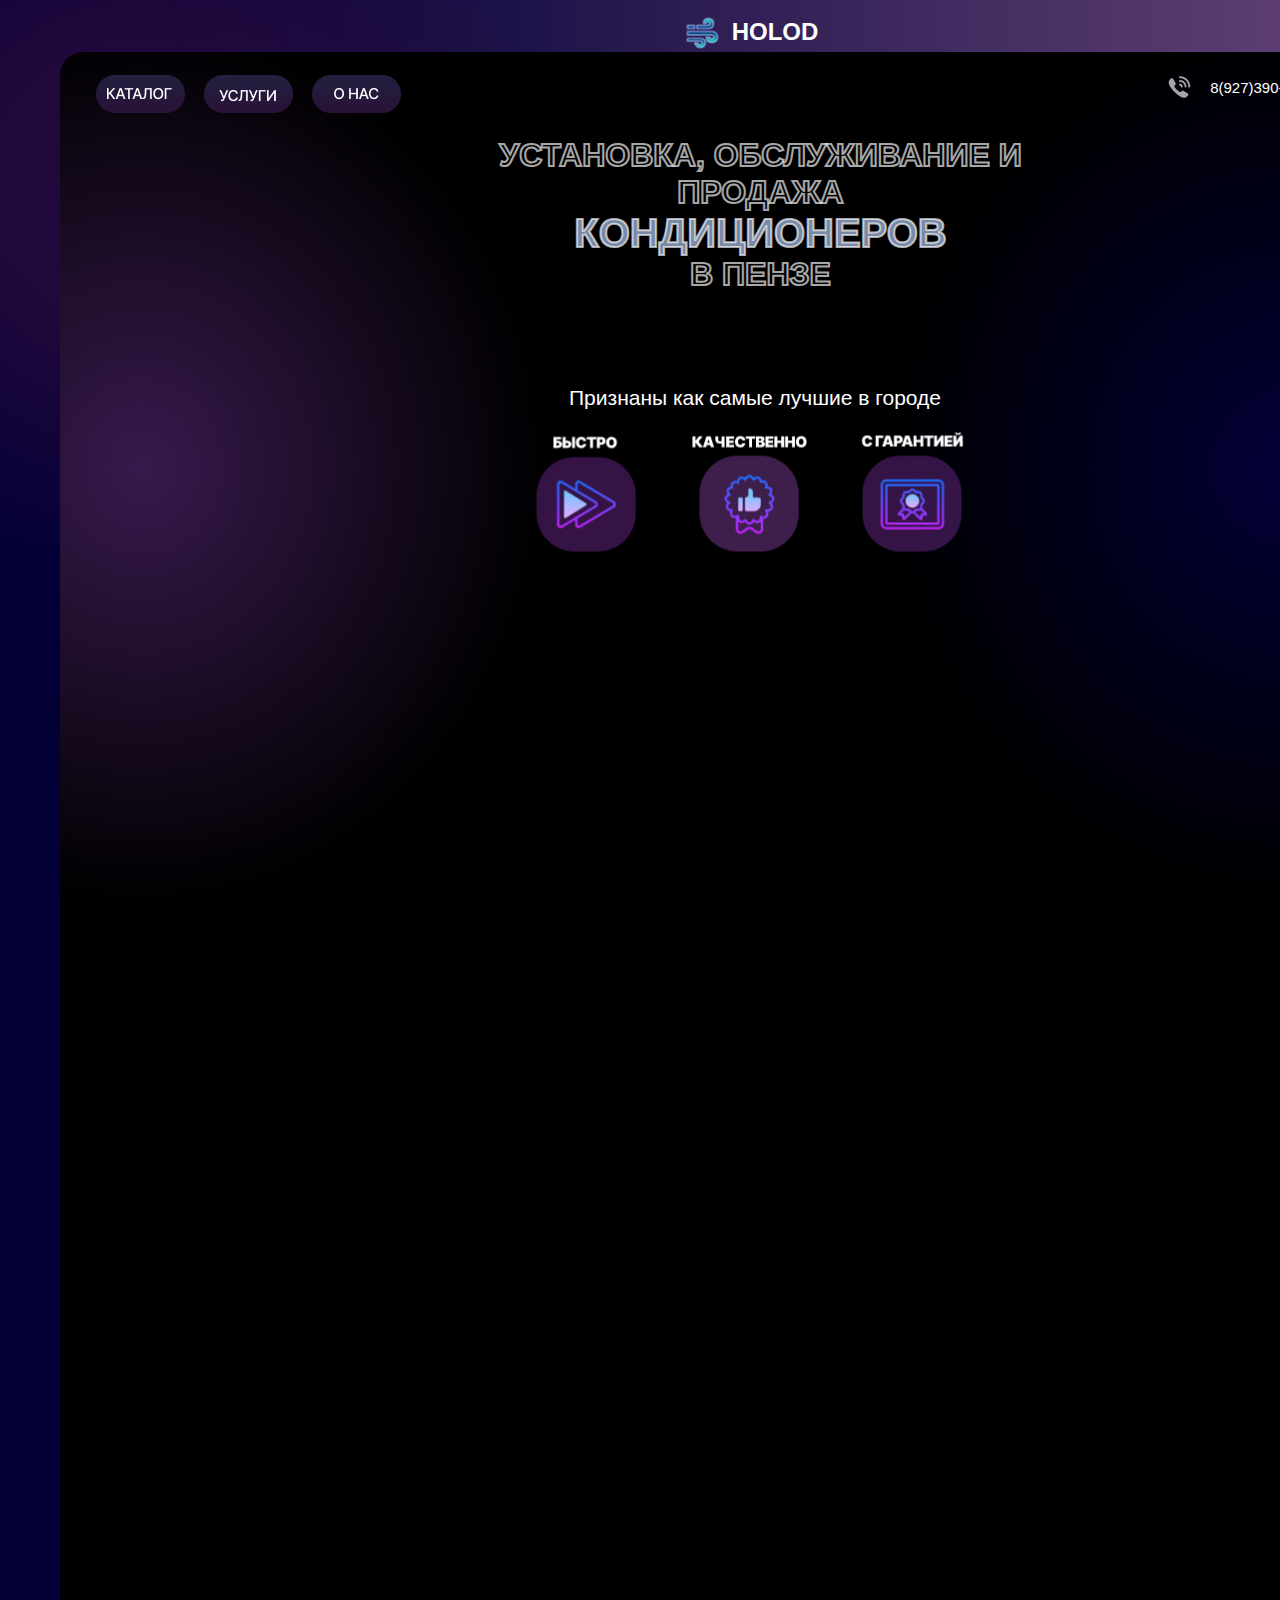
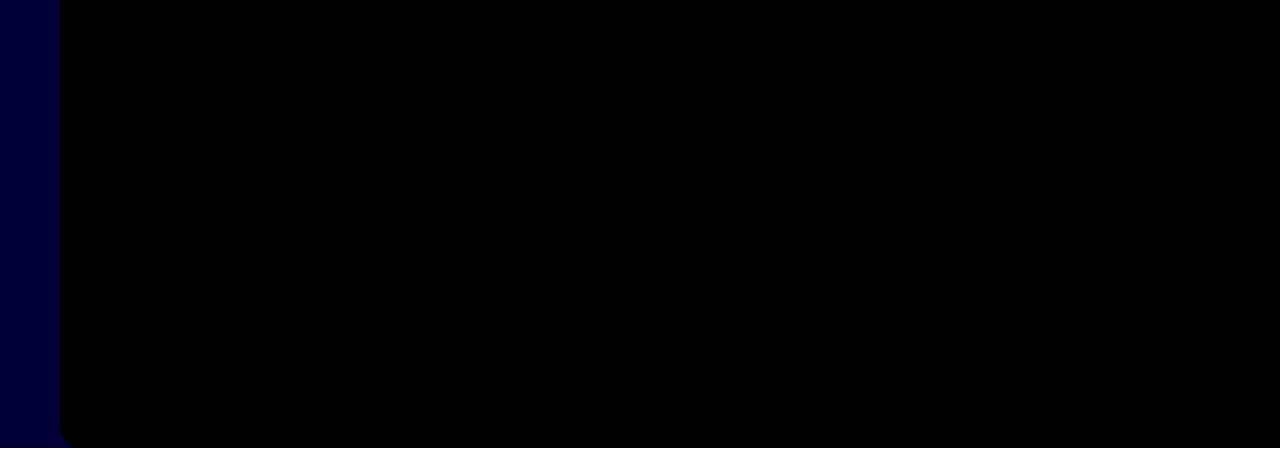
==== index.html @ b8e200a7 "добавила ссылки в левом углу" ====
<!DOCTYPE html>
<html lang="en">

<head> 
    <link rel="stylesheet" href="style.css">
    <link rel="icon" type="image/png" href="img/wind-regular-24.png">

</head>
<body>
    
  <div class="desktop">
    <div class="ellipse-1"></div>
    <div class="group-1">
      <div class="holod">HOLOD</div>
      <div class="logo">
        <img  src="img/logo.png" />
        <div class="frame-3"></div>
      </div>
    </div>
    <div class="backgroundblack">
      <div class="ellipse-2"></div>
      <div class="ellipse-3"></div>
      <div class="div">
        <span>
          <span class="div-span">
            УСТАНОВКА, ОБСЛУЖИВАНИЕ И ПРОДАЖА
            <br />
          </span>
          <span class="div-span2">
            КОНДИЦИОНЕРОВ
            <br />
          </span>
          <span class="div-span3">В ПЕНЗЕ</span>
        </span>
      </div>
      <div >
        <img  class="quality" src="img/quality.png" />
      </div>
      </div>
      <div class="div5">Признаны как самые лучшие в городе</div>
  </div>
  <img class="phone" src="img/phone.png" />
    <div class="ringer">
       <a href="tel:8(927)390-51-09">8(927)390-51-09</a>
      </div>
  <p><a href="services.html"><img class="services" src="img/services.png"> </a></p>
  <p><a href="about.html"><img class="about" src="img/about.png"> </a></p>
  <p><a href="katalog.html"><img class="katalog" src="img/katalog.png"> </a></p>
  </div>
  
      
</body>
        
</html>
---- style.css ----
.desktop,
.desktop * {
  box-sizing:
   border-box;
}
body{
  margin: 0;
  font-family:
  'Montserrat',
  sans-serif;
}
.desktop {
  background: linear-gradient(
    90deg,
    rgba(2, 0, 55, 1) 13.801756501197815%,
    rgba(65, 30, 90, 0.86) 100%
  );
  height: 2048px;
  position: relative;
  overflow: hidden;
}
.ellipse-1 {
  background: radial-gradient(
    closest-side,
    rgba(46, 12, 62, 0.71) 35.99354326725006%,
    rgba(42, 28, 49, 0) 100%
  );
  border-radius: 50%;
  width: 812px;
  height: 785px;
  position: absolute;
  left: -266px;
  top: -206px;
}
.group-1 {
  position: absolute;
  inset: 0;
}
.holod {
  color: #ffffff;
  text-align: center;
  font-family: "Inter-Black", sans-serif;
  font-size: 24px;
  line-height: 120%;
  font-weight: 900;
  position: absolute;
  left: 726px;
  top: 18px;
  width: 98px;
  height: 34px;
  -webkit-text-stroke: 1px
    linear-gradient(
      90deg,
      rgba(159, 192, 255, 1) 100%,
      rgba(21, 163, 138, 1) 100%
    );
}
.logo{
  width: 26px;
  height: 10px;
  position: absolute;
  left: 685px;
  top: 3px;
  transform: translate(0.5px,9.5px);
  overflow: visible;
}
.backgroundblack{
  background: #000000;
  border-radius: 23px;
  width: 1350px;
  height: 1997px;
  position: absolute;
  left: 60px;
  top: 52px;
  overflow: hidden;
}
.ellipse-2 {
  background: radial-gradient(
    closest-side,
    rgba(65, 30, 90, 0.86) 0%,
    rgba(149, 115, 174, 0) 87.99999952316284%
  );
  border-radius: 50%;
  width: 916px;
  height: 998px;
  position: absolute;
  left: -376px;
  top: -84px;
}
.ellipse-3 {
  background: radial-gradient(
    closest-side,
    rgba(2, 0, 55, 1) 0%,
    rgba(112, 39, 165, 0) 87.99999952316284%
  );
  border-radius: 50%;
  width: 916px;
  height: 998px;
  position: absolute;
  left: 769px;
  top: -84px;
}
.div,
.div * {
  box-sizing: border-box;
}
.div {
  text-align: center;
  position: relative;
  width: 541px;
  height: 156px;
  -webkit-text-stroke: 2px rgba(255, 255, 255, 0.676);
  left: 430px;
  top: 85px;
}
.div-span {
  color: linear-gradient(
    
    rgb(0, 41, 118, 1) 0%,
    rgba(38, 219, 187, 1) 100%
  );
  font-family: "Inter-Black", sans-serif;
  font-size: 32px;
  font-weight: 900;

}
.div-span2 {
  color: #7989a6;
  font-family: "Inter-Black", sans-serif;
  font-size: 40px;
  font-weight: 900;
}
.div-span3 {
  color: linear-gradient(
    90deg,
    rgba(0, 42, 118, 1) 0%,
    rgba(38, 219, 187, 1) 100%
  );
  font-family: "Inter-Black", sans-serif;
  font-size: 32px;
  font-weight: 900;
}

.quality{
position: absolute;
width: 477.45px;
height: 119px;
left: 450px;
top: 371px;
  position: absolute;
  transform: translate(0.5px,9.5px);
  overflow: visible;
}
.div5 {
  color: #ffffff;
  text-align: center;
  font-family: "Inter-Light", sans-serif;
  font-size: 21px;
  line-height: 120%;
  font-weight: 300;
  position: absolute;
  left: 355px;
  top: 385px;
  width: 800px;
  height: 36px;
}
.phone {
  width: 28px;
  height: 33px;
  position: absolute;
  left: 1165px;
  top: 71px;
  object-fit: cover;
}
.ringer{
  color: #ffffff;
  text-align: center;
  font-family: "Inter-Medium", sans-serif;
  font-size: 15px;
  line-height: 120%;
  font-weight: 500;
  position: absolute;
  left: 1148px;
  top: 79px;
  width: 236px;
  height: 26px;
}
a[href^="tel:"] {
  text-decoration: none;
  color: #ffffff;
}
.services{
position: absolute;
width: 112px;
height: 54px;
left: 192px;
top: 75px;
}
.about{
position: absolute;
width: 112px;
height: 38px;
left: 300px;
top: 75px;
}
.katalog{
position: absolute;
width: 104px;
height: 52px;
left: 87px;
top: 75px;


}
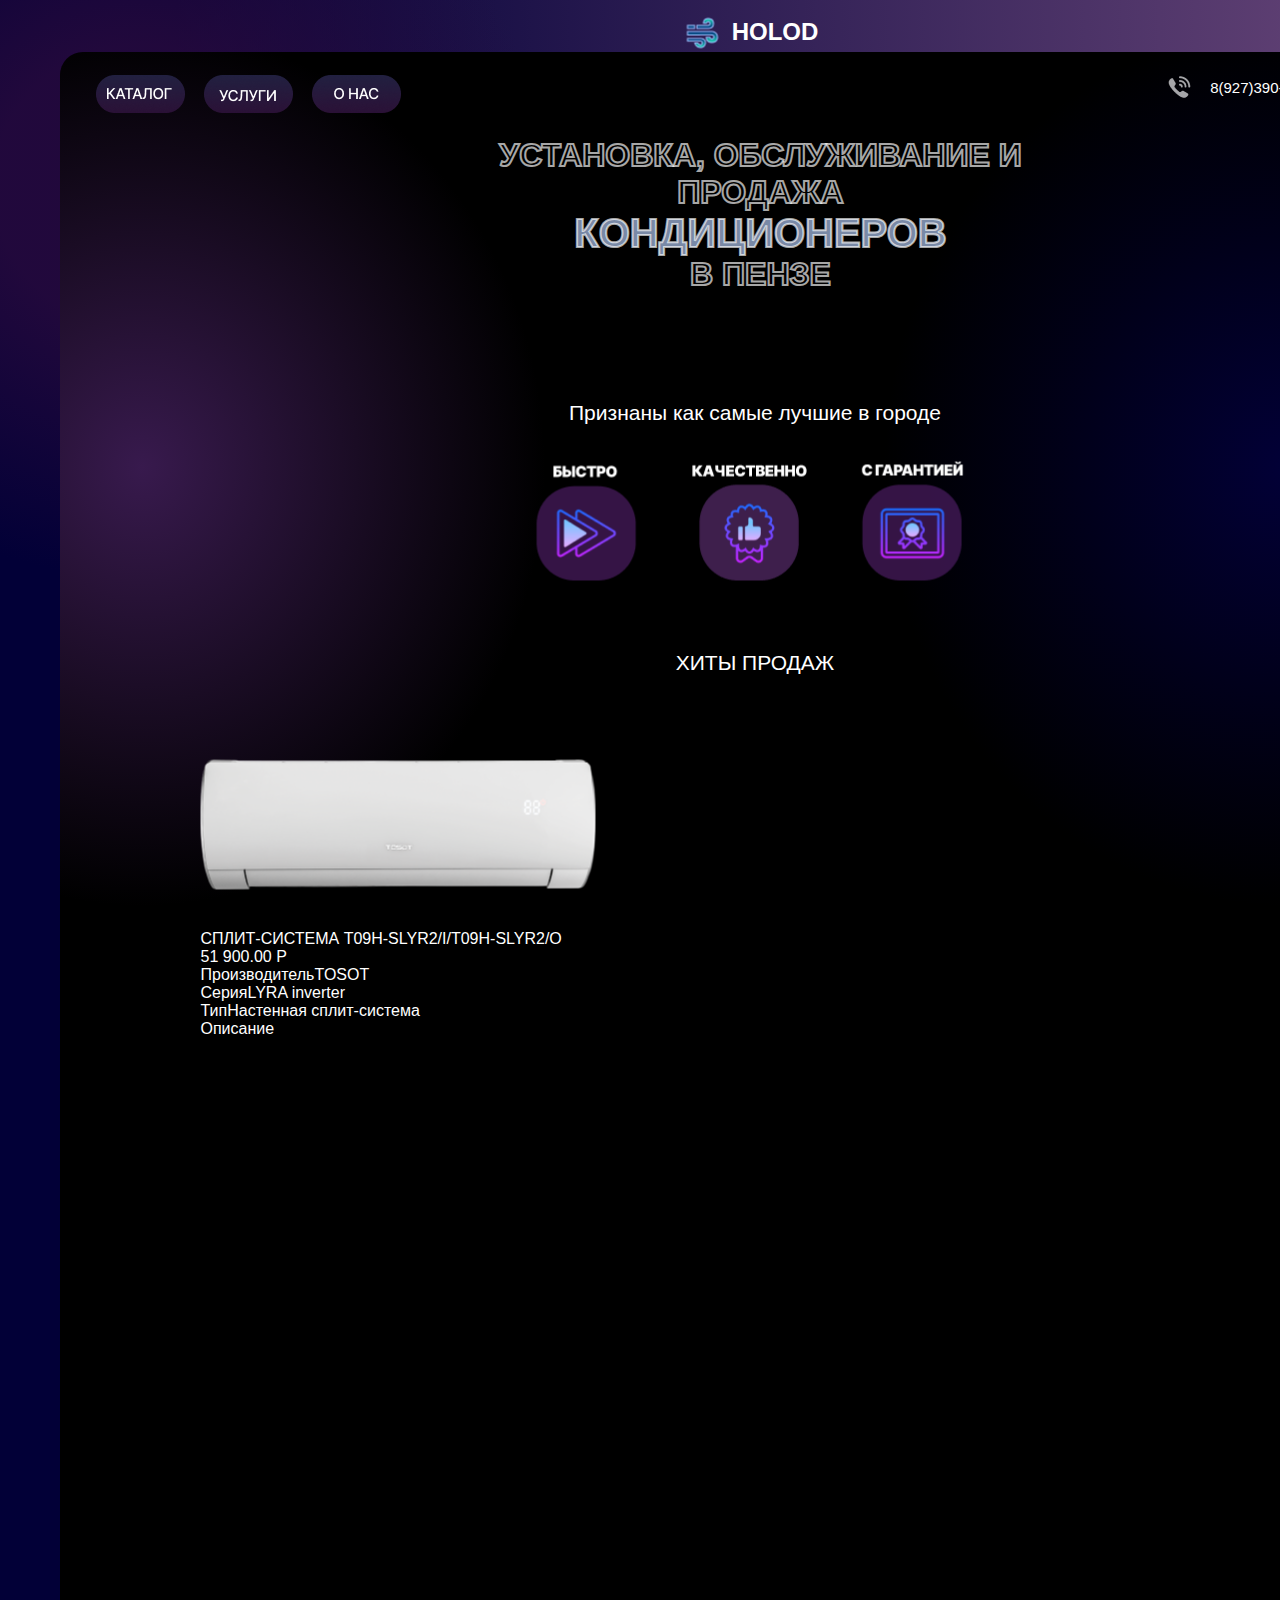
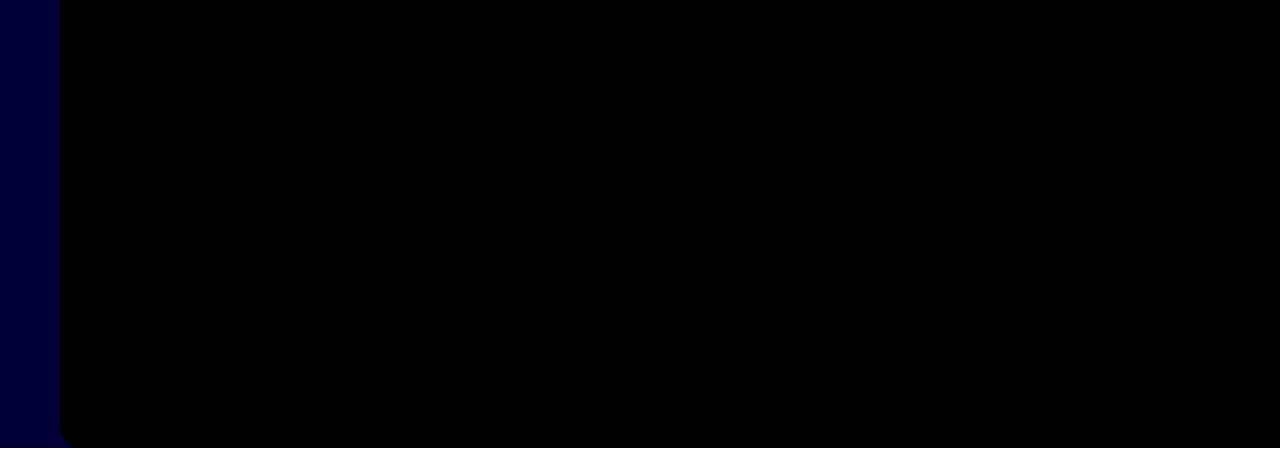
==== commit c74ff1b7: "добавила страницы" ====
--- a/index.html
+++ b/index.html
@@ -47,6 +47,21 @@
   <p><a href="about.html"><img class="about" src="img/about.png"> </a></p>
   <p><a href="katalog.html"><img class="katalog" src="img/katalog.png"> </a></p>
   </div>
+  <div class="hits">ХИТЫ ПРОДАЖ</div>
+  <div >
+    <img  class="lyra-f-1" src="img/T09HSLYR2IT09HSLYR2O.png" />
+    <div class="lyra-f-1-text">
+    СПЛИТ-СИСТЕМА T09H-SLYR2/I/T09H-SLYR2/O
+    <br />
+    51 900.00 Р
+    <br />
+    ПроизводительTOSOT<br />
+    СерияLYRA inverter<br />
+    ТипНастенная сплит-система<br />
+    
+    Описание
+  </div>
+  </div>
   
       
 </body>
--- a/style.css
+++ b/style.css
@@ -100,6 +100,9 @@
   left: 769px;
   top: -84px;
 }
+
+
+
 .div,
 .div * {
   box-sizing: border-box;
@@ -146,7 +149,7 @@
 width: 477.45px;
 height: 119px;
 left: 450px;
-top: 371px;
+top: 400px;
   position: absolute;
   transform: translate(0.5px,9.5px);
   overflow: visible;
@@ -160,7 +163,7 @@
   font-weight: 300;
   position: absolute;
   left: 355px;
-  top: 385px;
+  top: 400px;
   width: 800px;
   height: 36px;
 }
@@ -211,4 +214,188 @@
 top: 75px;
 
 
+}
+.services-text {
+  color: #ffffff;
+  text-align: center;
+  font-family: "Inter-Light", sans-serif;
+  font-size: 21px;
+  line-height: 120%;
+  font-weight: 300;
+  position: absolute;
+  top: 102px;
+  width: 800px;
+  height: 36px;
+  left: 290px;
+}
+.services-prices{
+  color: #ffffff;
+  text-align: left;
+  font-family: "Inter-Light", sans-serif;
+  font-size: 21px;
+  line-height: 120%;
+  font-weight: 300;
+  position: absolute;
+ left: 70px;
+  top: 223px;
+  width: 1106px;
+  height: 144px;
+}
+.desktop2,
+.desktop2 * {
+  box-sizing:
+   border-box;
+}
+body{
+  margin: 0;
+  font-family:
+  'Montserrat',
+  sans-serif;
+}
+.desktop2 {
+  background: linear-gradient(
+    90deg,
+    rgba(2, 0, 55, 1) 13.801756501197815%,
+    rgba(65, 30, 90, 0.86) 100%
+  );
+  height: 740px;
+  position: relative;
+  overflow: hidden;
+}
+.ellipse-1 {
+  background: radial-gradient(
+    closest-side,
+    rgba(46, 12, 62, 0.71) 35.99354326725006%,
+    rgba(42, 28, 49, 0) 100%
+  );
+  border-radius: 50%;
+  width: 812px;
+  height: 785px;
+  position: absolute;
+  left: -266px;
+  top: -206px;
+}
+.group-1 {
+  position: absolute;
+  inset: 0;
+}
+.holod {
+  color: #ffffff;
+  text-align: center;
+  font-family: "Inter-Black", sans-serif;
+  font-size: 24px;
+  line-height: 120%;
+  font-weight: 900;
+  position: absolute;
+  left: 726px;
+  top: 18px;
+  width: 98px;
+  height: 34px;
+  -webkit-text-stroke: 1px
+    linear-gradient(
+      90deg,
+      rgba(159, 192, 255, 1) 100%,
+      rgba(21, 163, 138, 1) 100%
+    );
+}
+.logo{
+  width: 26px;
+  height: 10px;
+  position: absolute;
+  left: 685px;
+  top: 3px;
+  transform: translate(0.5px,9.5px);
+  overflow: visible;
+}
+.backgroundblack{
+  background: #000000;
+  border-radius: 23px;
+  width: 1350px;
+  height: 1997px;
+  position: absolute;
+  left: 60px;
+  top: 52px;
+  overflow: hidden;
+}
+.ellipse-2 {
+  background: radial-gradient(
+    closest-side,
+    rgba(65, 30, 90, 0.86) 0%,
+    rgba(149, 115, 174, 0) 87.99999952316284%
+  );
+  border-radius: 50%;
+  width: 916px;
+  height: 998px;
+  position: absolute;
+  left: -376px;
+  top: -84px;
+}
+.ellipse-3 {
+  background: radial-gradient(
+    closest-side,
+    rgba(2, 0, 55, 1) 0%,
+    rgba(112, 39, 165, 0) 87.99999952316284%
+  );
+  border-radius: 50%;
+  width: 916px;
+  height: 998px;
+  position: absolute;
+  left: 769px;
+  top: -84px;
+}
+
+.lyra-f-1 {
+  position: absolute;
+width: 395px;
+height: 130px;
+left: 200px;
+top: 750px;
+  position: absolute;
+  transform: translate(0.5px,9.5px);
+  overflow: visible;
+}
+.hits{
+  color: #ffffff;
+  text-align: center;
+  font-family: "Inter-Light", sans-serif;
+  font-size: 21px;
+  line-height: 120%;
+  font-weight: 300;
+  position: absolute;
+  left: 355px;
+  top: 650px;
+  width: 800px;
+  height: 36px;
+}
+.lyra-f-1-text{
+  color: #ffffff;
+  left: 200px;
+  top: 920px;
+  position: absolute;
+  transform: translate(0.5px,9.5px);
+  overflow: visible;
+
+}
+.logo_pnzgu{
+  position: absolute;
+width: 130px;
+height: 130px;
+left: 630px;
+top: 200px;
+
+}
+
+.logo_blood{
+ position: absolute;
+width: 160px;
+height: 95px;
+left: 615px;
+top: 368px;
+}
+.LOGO-piuv{
+position: absolute;
+left: 46.80%;
+right: 44.67%;
+top: 24.94%;
+bottom: 68.91%;
 }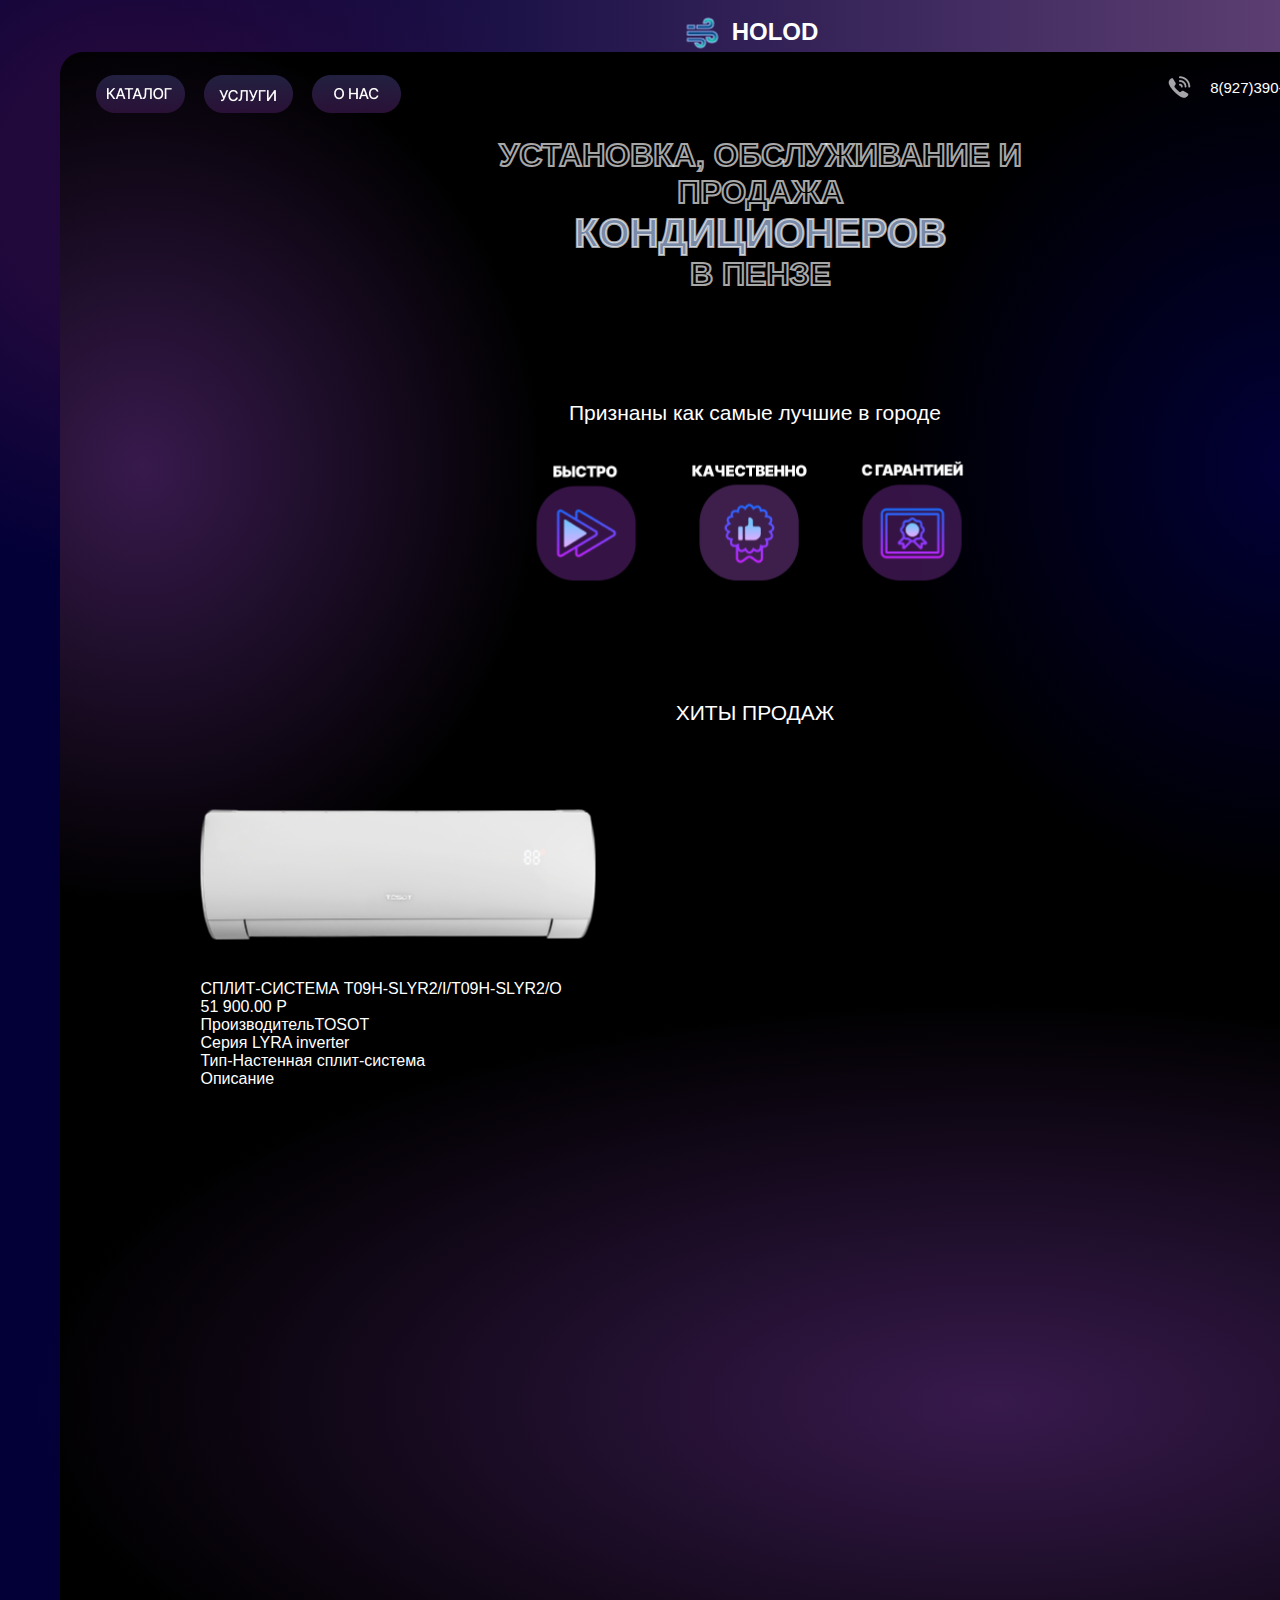
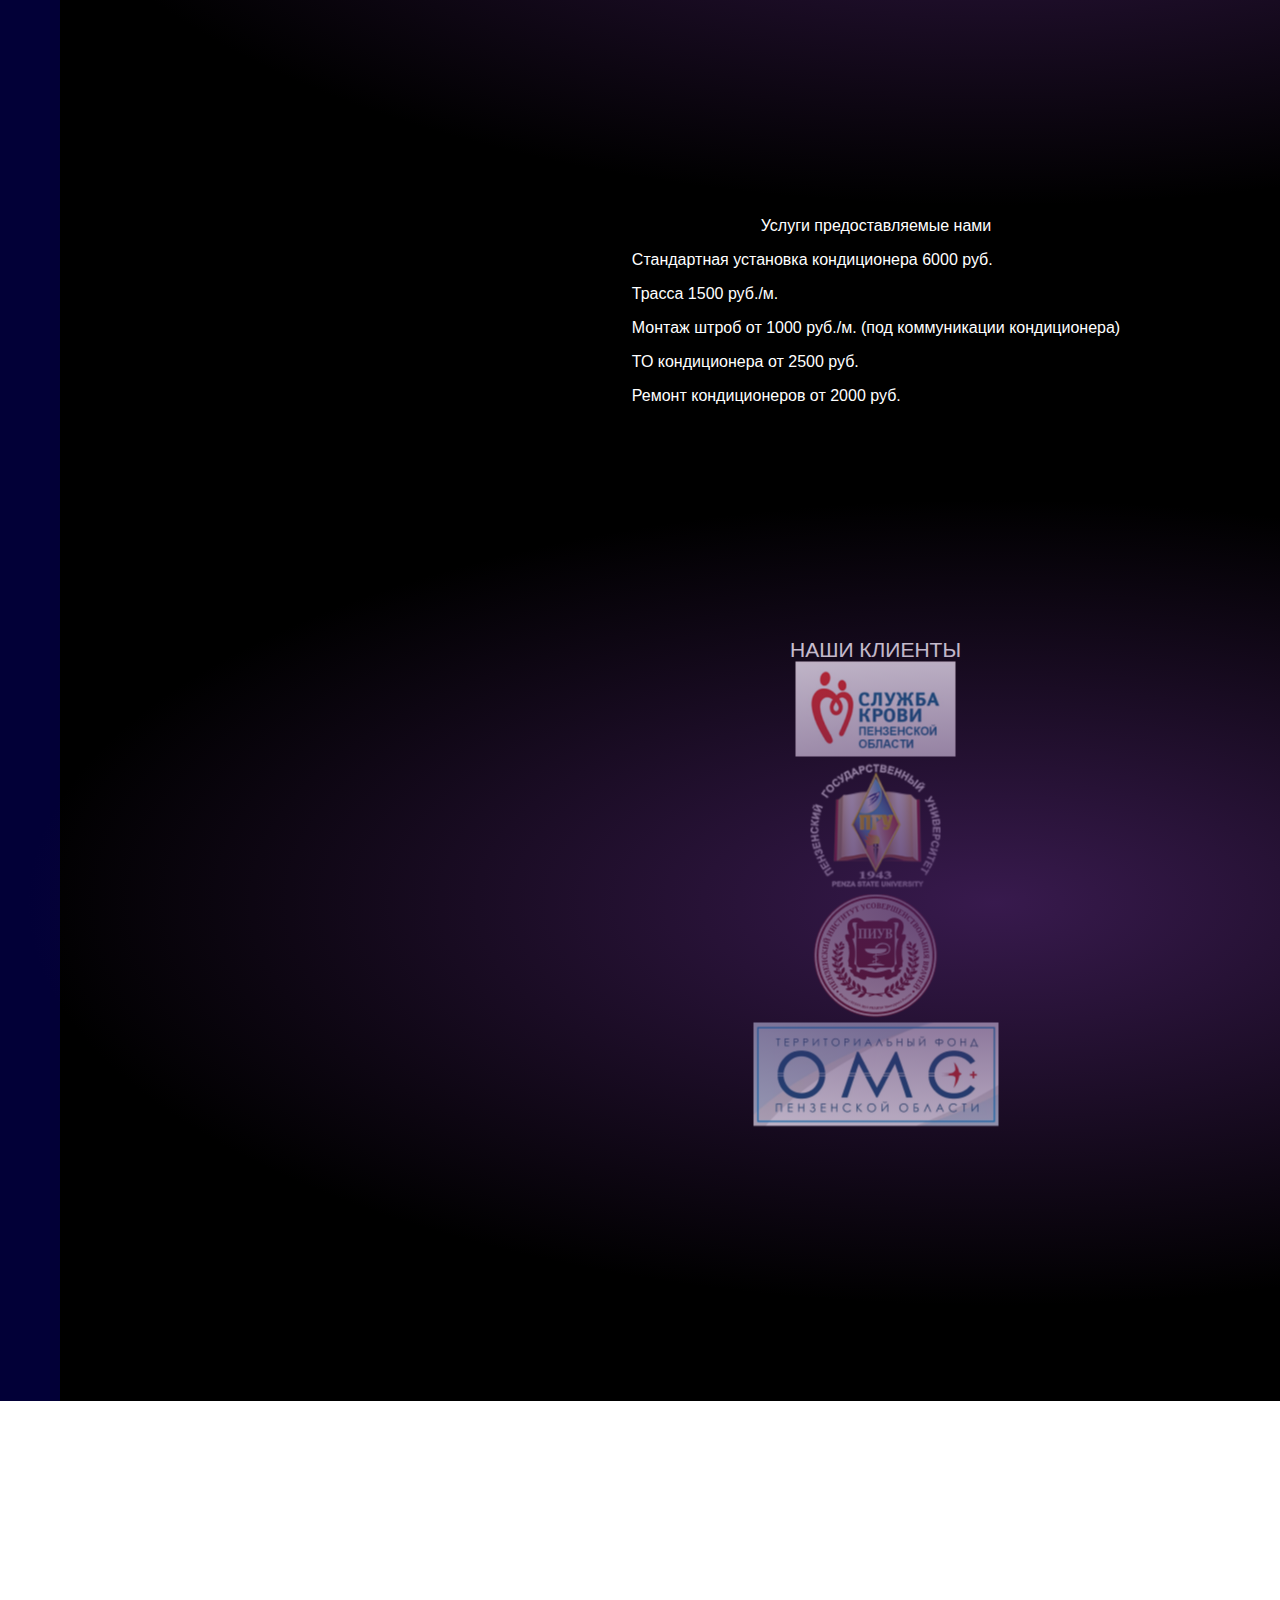
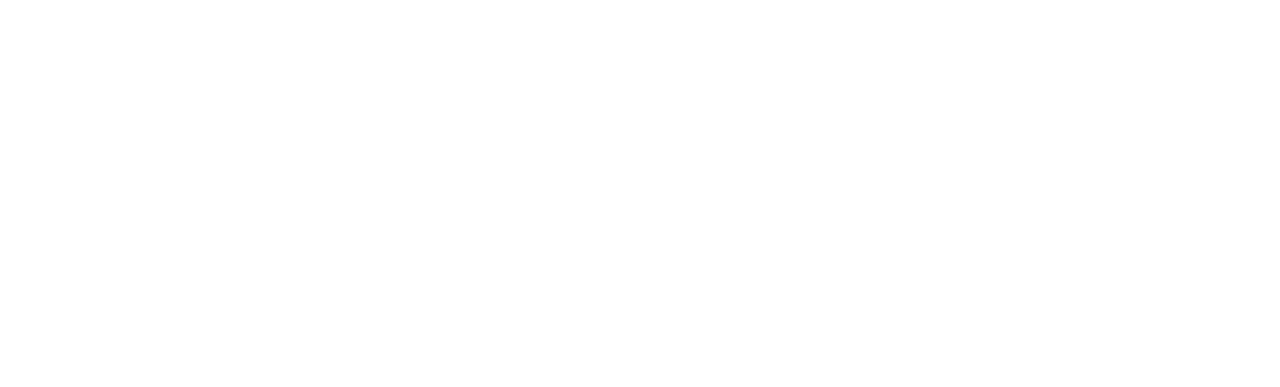
==== commit 079cb673: "добавила несколько секций на flex" ====
--- a/index.html
+++ b/index.html
@@ -20,6 +20,7 @@
     <div class="backgroundblack">
       <div class="ellipse-2"></div>
       <div class="ellipse-3"></div>
+      
       <div class="div">
         <span>
           <span class="div-span">
@@ -47,8 +48,8 @@
   <p><a href="about.html"><img class="about" src="img/about.png"> </a></p>
   <p><a href="katalog.html"><img class="katalog" src="img/katalog.png"> </a></p>
   </div>
-  <div class="hits">ХИТЫ ПРОДАЖ</div>
-  <div >
+
+    <div class="hits">ХИТЫ ПРОДАЖ</div>
     <img  class="lyra-f-1" src="img/T09HSLYR2IT09HSLYR2O.png" />
     <div class="lyra-f-1-text">
     СПЛИТ-СИСТЕМА T09H-SLYR2/I/T09H-SLYR2/O
@@ -56,12 +57,49 @@
     51 900.00 Р
     <br />
     ПроизводительTOSOT<br />
-    СерияLYRA inverter<br />
-    ТипНастенная сплит-система<br />
+    Серия LYRA inverter<br />
+    Тип-Настенная сплит-система<br />
     
     Описание
+  
+    <div class="ellipseback"></div>
+    
+    <div class="container2">
+      <div class="serv" >Услуги предоставляемые нами</div>
+        <div class="serv" style="display: inline-block; text-align: left;"><p>Стандартная установка кондиционера 6000 руб.</p>
+          <p>Трасса 1500 руб./м.</p>
+          <p>Монтаж штроб от 1000 руб./м. (под коммуникации кондиционера)</p>
+          <p>ТО кондиционера от 2500 руб.</p>
+          <p>Ремонт кондиционеров от 2000 руб.</p></div>
+          
+
+    <div class="container">
+      <div class="whith">НАШИ КЛИЕНТЫ</div>
+      <div class="item1 ">
+ <img src="img/logo_blood.png">
+        </div>
+      <div class="item2 ">
+        <img src="img/logo_pnzgu.png">
+        </div>
+      <div class="item3 ">
+        <img src="img/LOGO-piuv.png">
+      </div>
+        <div class="item4">
+          <img src="img/oms.png">
+       
+      </div>
+      <div class="ellipseback2"></div>
+      <div class="container3">
+        <div class="call" style="display: inline-block; text-align: center;">
+          <p>Для педварительной консультации консультации</p>
+          <p> свяжитесь с нами по номеру <a href="tel:8(927)390-51-09"><u>8(927)390-51-09</u></a></p>
+          </div>
+
+      </div>
+
   </div>
   </div>
+  
   
       
 </body>
--- a/style.css
+++ b/style.css
@@ -15,7 +15,7 @@
     rgba(2, 0, 55, 1) 13.801756501197815%,
     rgba(65, 30, 90, 0.86) 100%
   );
-  height: 2048px;
+  height: 3001px;
   position: relative;
   overflow: hidden;
 }
@@ -67,8 +67,8 @@
 .backgroundblack{
   background: #000000;
   border-radius: 23px;
-  width: 1350px;
-  height: 1997px;
+  width: 1368px;
+  height: 2887px;
   position: absolute;
   left: 60px;
   top: 52px;
@@ -311,7 +311,7 @@
   background: #000000;
   border-radius: 23px;
   width: 1350px;
-  height: 1997px;
+  height: 2997px;
   position: absolute;
   left: 60px;
   top: 52px;
@@ -349,7 +349,7 @@
 width: 395px;
 height: 130px;
 left: 200px;
-top: 750px;
+top: 800px;
   position: absolute;
   transform: translate(0.5px,9.5px);
   overflow: visible;
@@ -363,14 +363,14 @@
   font-weight: 300;
   position: absolute;
   left: 355px;
-  top: 650px;
+  top: 700px;
   width: 800px;
   height: 36px;
 }
 .lyra-f-1-text{
   color: #ffffff;
   left: 200px;
-  top: 920px;
+  top: 970px;
   position: absolute;
   transform: translate(0.5px,9.5px);
   overflow: visible;
@@ -382,7 +382,6 @@
 height: 130px;
 left: 630px;
 top: 200px;
-
 }
 
 .logo_blood{
@@ -398,4 +397,111 @@
 right: 44.67%;
 top: 24.94%;
 bottom: 68.91%;
+}
+.whith{
+  color: #ffffff;
+  text-align: center;
+  font-family: "Inter-Light", sans-serif;
+  font-size: 21px;
+  line-height: 120%;
+  font-weight: 300;
+}
+
+.container{
+  display:flex;
+  margin-top: 25vh;
+  height: 150vh;
+  width: 150vh;
+  justify-content: space-around;
+  align-items: center;
+  flex-direction:column;
+ 
+  }
+.item1{
+  width: 160px;
+  height: 84px; 
+  height: fit-content;
+  width: fit-content;
+
+}
+.item2{
+  width: 100px;
+height: 100px;
+height: fit-content;
+  width: fit-content;
+}
+.item3{
+  width: 100px;
+  height: 100px;
+  height: fit-content;
+  width: fit-content;
+}
+.item4{
+  width: 160px;
+  height: 74px;
+  height: fit-content;
+  width: fit-content;
+}
+
+
+.container2{
+  display:flex;
+  margin-top: 80vh;
+  height: 90vh;
+  width: 150vh;
+  justify-content: space-around;
+  align-items: center;
+  flex-direction:column;
+  
+}
+.serv{
+  
+  color: #ffffff;
+  transform: translate(0.5px,9.5px);
+  overflow: visible;
+text-align: center;
+}
+.ellipseback{
+  background: radial-gradient(
+    closest-side,
+    rgba(65, 30, 90, 0.86) 0%,
+    rgba(149, 115, 174, 0) 87.99999952316284%
+  );
+  border-radius: 50%;
+  width: 916px;
+  height: 2200.32px;
+  position: absolute;
+  right: 740px;
+  top: 880.86px;
+  transform-origin: 0 0;
+  transform: rotate(-90deg) scale(1, 1);
+}
+.container3{
+  display:flex;
+  height: 200vh;
+  width: 150vh;
+  justify-content: space-around;
+  align-items: center;
+  flex-direction:column;
+}
+.call{
+  color: #ffffff;
+  transform: translate(0.5px,9.5px);
+  overflow: visible;
+text-align: center;
+}
+.ellipseback2{
+  background: radial-gradient(
+    closest-side,
+    rgba(65, 30, 90, 0.86) 0%,
+    rgba(149, 115, 174, 0) 87.99999952316284%
+  );
+  border-radius: 50%;
+  width: 916px;
+  height: 2200.32px;
+  position: absolute;
+  right: 740px;
+  top: 1980.86px;
+  transform-origin: 0 0;
+  transform: rotate(-90deg) scale(1, 1);
 }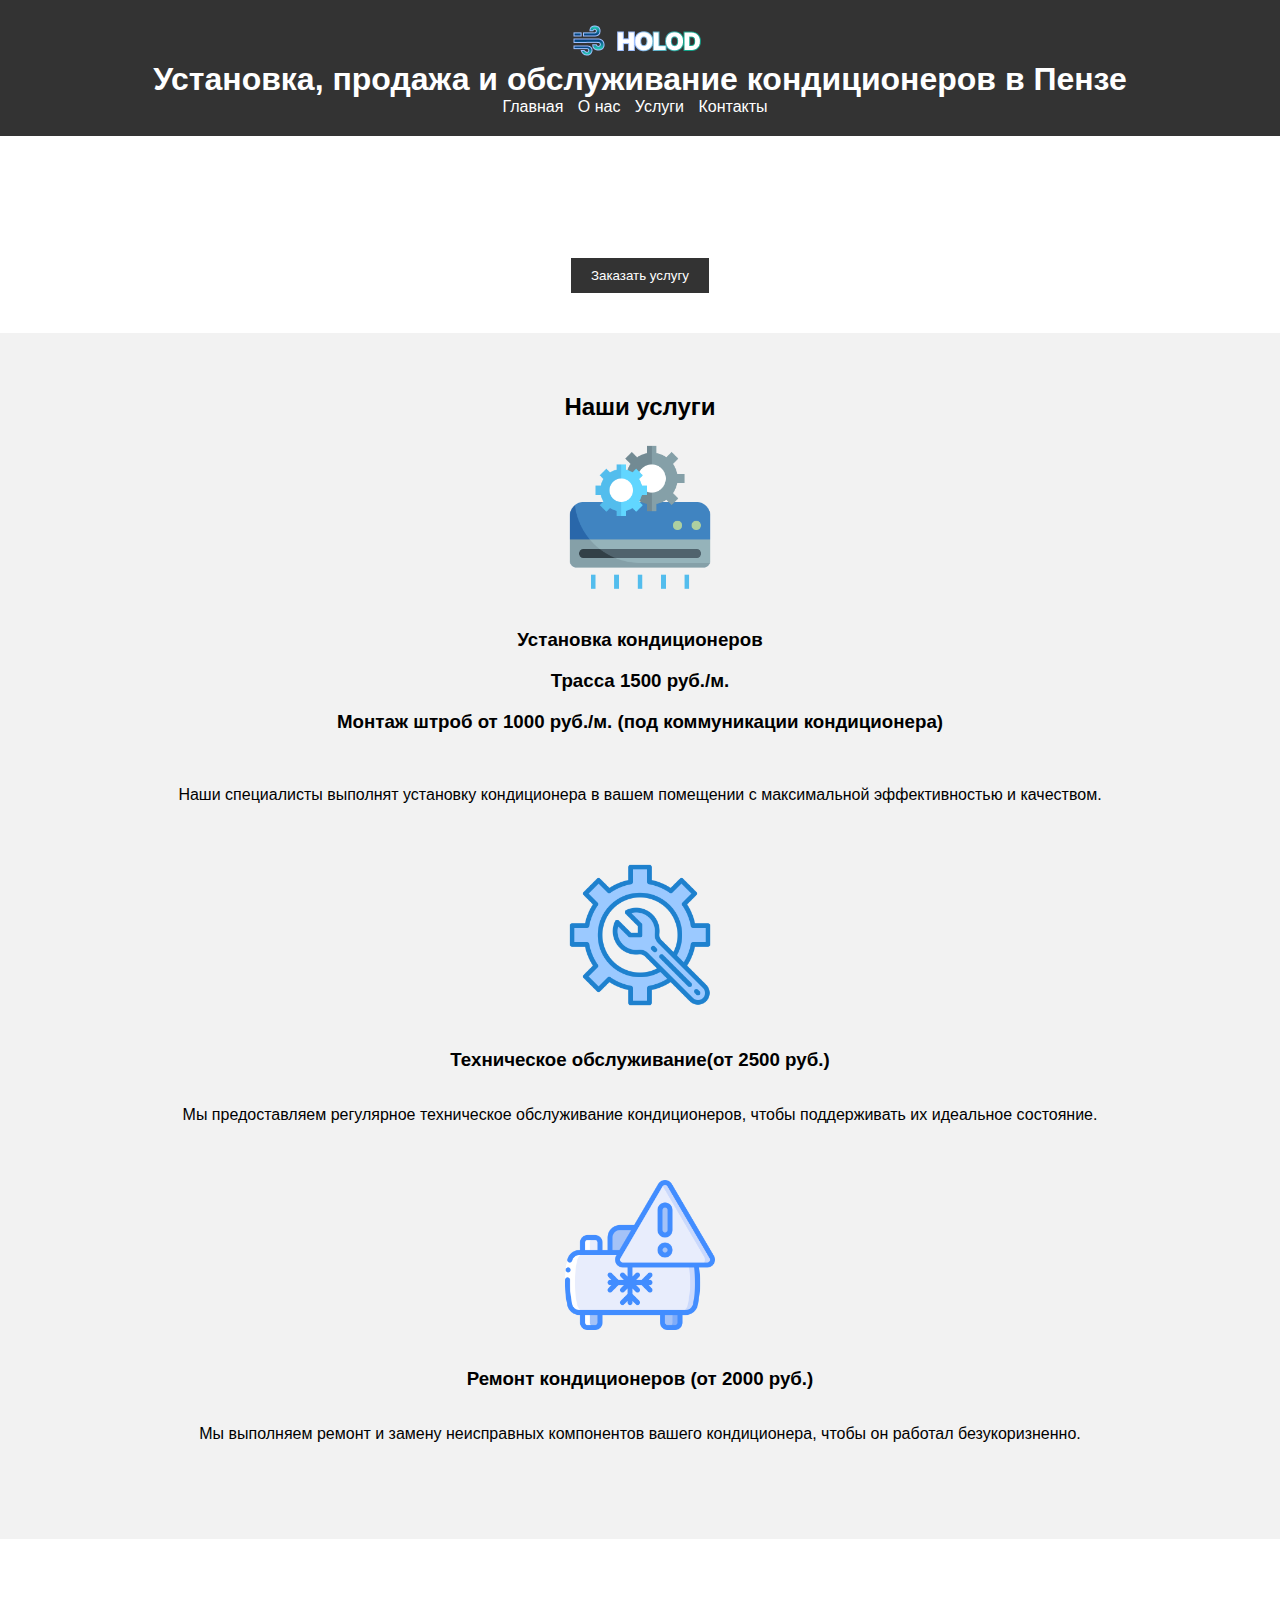
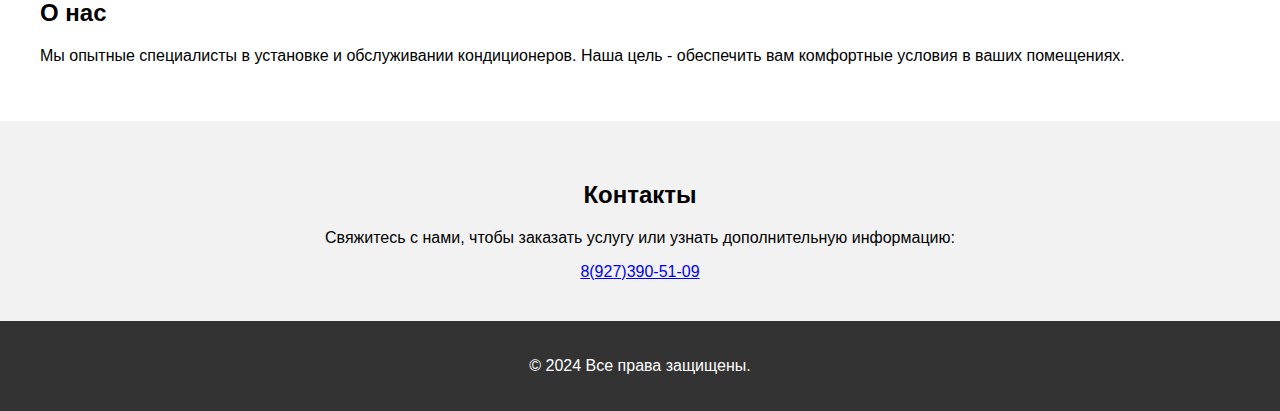
==== commit 25875637: "полностью изменила сайт, чтобы был на Flex" ====
--- a/index.html
+++ b/index.html
@@ -1,107 +1,80 @@
 <!DOCTYPE html>
-<html lang="en">
+<html>
+<head>
+<link rel="icon" type="image/png" href="img/wind-regular-24.png"> 
+<title>Установка, продажа и обслуживание кондиционеров</title>
 
-<head> 
-    <link rel="stylesheet" href="style.css">
-    <link rel="icon" type="image/png" href="img/wind-regular-24.png">
-
+<link rel="stylesheet" type="text/css" href="style.css">
 </head>
 <body>
-    
-  <div class="desktop">
-    <div class="ellipse-1"></div>
-    <div class="group-1">
-      <div class="holod">HOLOD</div>
-      <div class="logo">
-        <img  src="img/logo.png" />
-        <div class="frame-3"></div>
-      </div>
-    </div>
-    <div class="backgroundblack">
-      <div class="ellipse-2"></div>
-      <div class="ellipse-3"></div>
-      
-      <div class="div">
-        <span>
-          <span class="div-span">
-            УСТАНОВКА, ОБСЛУЖИВАНИЕ И ПРОДАЖА
-            <br />
-          </span>
-          <span class="div-span2">
-            КОНДИЦИОНЕРОВ
-            <br />
-          </span>
-          <span class="div-span3">В ПЕНЗЕ</span>
-        </span>
-      </div>
-      <div >
-        <img  class="quality" src="img/quality.png" />
-      </div>
-      </div>
-      <div class="div5">Признаны как самые лучшие в городе</div>
-  </div>
-  <img class="phone" src="img/phone.png" />
-    <div class="ringer">
-       <a href="tel:8(927)390-51-09">8(927)390-51-09</a>
-      </div>
-  <p><a href="services.html"><img class="services" src="img/services.png"> </a></p>
-  <p><a href="about.html"><img class="about" src="img/about.png"> </a></p>
-  <p><a href="katalog.html"><img class="katalog" src="img/katalog.png"> </a></p>
-  </div>
 
-    <div class="hits">ХИТЫ ПРОДАЖ</div>
-    <img  class="lyra-f-1" src="img/T09HSLYR2IT09HSLYR2O.png" />
-    <div class="lyra-f-1-text">
-    СПЛИТ-СИСТЕМА T09H-SLYR2/I/T09H-SLYR2/O
-    <br />
-    51 900.00 Р
-    <br />
-    ПроизводительTOSOT<br />
-    Серия LYRA inverter<br />
-    Тип-Настенная сплит-система<br />
-    
-    Описание
-  
-    <div class="ellipseback"></div>
-    
-    <div class="container2">
-      <div class="serv" >Услуги предоставляемые нами</div>
-        <div class="serv" style="display: inline-block; text-align: left;"><p>Стандартная установка кондиционера 6000 руб.</p>
-          <p>Трасса 1500 руб./м.</p>
-          <p>Монтаж штроб от 1000 руб./м. (под коммуникации кондиционера)</p>
-          <p>ТО кондиционера от 2500 руб.</p>
-          <p>Ремонт кондиционеров от 2000 руб.</p></div>
-          
+<header>
+<div class="container">
+<img class="logoheader" src="img/logoheader.png" alt="">
+<h1>Установка, продажа и обслуживание кондиционеров в Пензе</h1>
 
-    <div class="container">
-      <div class="whith">НАШИ КЛИЕНТЫ</div>
-      <div class="item1 ">
- <img src="img/logo_blood.png">
-        </div>
-      <div class="item2 ">
-        <img src="img/logo_pnzgu.png">
-        </div>
-      <div class="item3 ">
-        <img src="img/LOGO-piuv.png">
-      </div>
-        <div class="item4">
-          <img src="img/oms.png">
-       
-      </div>
-      <div class="ellipseback2"></div>
-      <div class="container3">
-        <div class="call" style="display: inline-block; text-align: center;">
-          <p>Для педварительной консультации консультации</p>
-          <p> свяжитесь с нами по номеру <a href="tel:8(927)390-51-09"><u>8(927)390-51-09</u></a></p>
-          </div>
+<nav>
+<ul>
+<li><a href="#">Главная</a></li>
+<li><a href="#">О нас</a></li>
+<li><a href="#">Услуги</a></li>
+<li><a href="#">Контакты</a></li>
+</ul>
+</nav>
+</div>
+</header>
 
-      </div>
+<section id="hero">
+<div class="container">
+<h2>Профессиональная установка и обслуживание кондиционеров</h2>
+<p>Мы предлагаем широкий спектр услуг по установке, обслуживанию и ремонту кондиционеров ваших помещений.</p>
+<button>Заказать услугу</button>
+</div>
+</section>
 
-  </div>
-  </div>
-  
-  
-      
+<section id="services">
+<div class="container">
+<h2>Наши услуги</h2>
+<div class="service">
+<img src="img/4752768.png" alt="">
+<h3>Установка кондиционеров
+<p>Трасса 1500 руб./м.</p>
+<p>Монтаж штроб от 1000 руб./м. (под коммуникации кондиционера)</p></h3>
+<p>Наши специалисты выполнят установку кондиционера в вашем помещении с максимальной эффективностью и качеством.</p>
+</div>
+<div class="service">
+<img src="img/2092178.png" alt="">
+<h3>Техническое обслуживание(от 2500 руб.)</h3>
+<p>Мы предоставляем регулярное техническое обслуживание кондиционеров, чтобы поддерживать их идеальное состояние.</p>
+</div>
+<div class="service">
+<img src="img/3389591.png" alt="">
+<h3>Ремонт кондиционеров (от 2000 руб.)</h3>
+<p>Мы выполняем ремонт и замену неисправных компонентов вашего кондиционера, чтобы он работал безукоризненно.</p>
+</div>
+</div>
+</section>
+
+<section id="about">
+<div class="container">
+<h2>О нас</h2>
+<p>Мы опытные специалисты в установке и обслуживании кондиционеров. Наша цель - обеспечить вам комфортные условия в ваших помещениях.</p>
+</div>
+</section>
+
+<section id="contact">
+<div class="container">
+<h2>Контакты</h2>
+<p>Свяжитесь с нами, чтобы заказать услугу или узнать дополнительную информацию:</p>
+<a href="tel:8(927)390-51-09">8(927)390-51-09</a>
+
+</div>
+</section>
+
+<footer>
+<div class="container">
+<p>© 2024 Все права защищены.</p>
+</div>
+</footer>
 </body>
-        
 </html>--- a/style.css
+++ b/style.css
@@ -1,507 +1,103 @@
-.desktop,
-.desktop * {
-  box-sizing:
-   border-box;
-}
-body{
-  margin: 0;
-  font-family:
-  'Montserrat',
-  sans-serif;
-}
-.desktop {
-  background: linear-gradient(
-    90deg,
-    rgba(2, 0, 55, 1) 13.801756501197815%,
-    rgba(65, 30, 90, 0.86) 100%
-  );
-  height: 3001px;
-  position: relative;
-  overflow: hidden;
-}
-.ellipse-1 {
-  background: radial-gradient(
-    closest-side,
-    rgba(46, 12, 62, 0.71) 35.99354326725006%,
-    rgba(42, 28, 49, 0) 100%
-  );
-  border-radius: 50%;
-  width: 812px;
-  height: 785px;
-  position: absolute;
-  left: -266px;
-  top: -206px;
-}
-.group-1 {
-  position: absolute;
-  inset: 0;
-}
-.holod {
-  color: #ffffff;
-  text-align: center;
-  font-family: "Inter-Black", sans-serif;
-  font-size: 24px;
-  line-height: 120%;
-  font-weight: 900;
-  position: absolute;
-  left: 726px;
-  top: 18px;
-  width: 98px;
-  height: 34px;
-  -webkit-text-stroke: 1px
-    linear-gradient(
-      90deg,
-      rgba(159, 192, 255, 1) 100%,
-      rgba(21, 163, 138, 1) 100%
-    );
-}
-.logo{
-  width: 26px;
-  height: 10px;
-  position: absolute;
-  left: 685px;
-  top: 3px;
-  transform: translate(0.5px,9.5px);
-  overflow: visible;
-}
-.backgroundblack{
-  background: #000000;
-  border-radius: 23px;
-  width: 1368px;
-  height: 2887px;
-  position: absolute;
-  left: 60px;
-  top: 52px;
-  overflow: hidden;
-}
-.ellipse-2 {
-  background: radial-gradient(
-    closest-side,
-    rgba(65, 30, 90, 0.86) 0%,
-    rgba(149, 115, 174, 0) 87.99999952316284%
-  );
-  border-radius: 50%;
-  width: 916px;
-  height: 998px;
-  position: absolute;
-  left: -376px;
-  top: -84px;
-}
-.ellipse-3 {
-  background: radial-gradient(
-    closest-side,
-    rgba(2, 0, 55, 1) 0%,
-    rgba(112, 39, 165, 0) 87.99999952316284%
-  );
-  border-radius: 50%;
-  width: 916px;
-  height: 998px;
-  position: absolute;
-  left: 769px;
-  top: -84px;
-}
-
-
-
-.div,
-.div * {
-  box-sizing: border-box;
-}
-.div {
-  text-align: center;
-  position: relative;
-  width: 541px;
-  height: 156px;
-  -webkit-text-stroke: 2px rgba(255, 255, 255, 0.676);
-  left: 430px;
-  top: 85px;
-}
-.div-span {
-  color: linear-gradient(
+body {
+    font-family: Arial, sans-serif;
+    margin: 0;
+    padding: 0;
+    }
+    .logoheader{
+        display: flex;
+        margin: auto;
+    }
+    .container {
+    max-width: 1200px;
+    margin: 0 auto;
+    padding: 0 20px;
+    }
     
-    rgb(0, 41, 118, 1) 0%,
-    rgba(38, 219, 187, 1) 100%
-  );
-  font-family: "Inter-Black", sans-serif;
-  font-size: 32px;
-  font-weight: 900;
-
-}
-.div-span2 {
-  color: #7989a6;
-  font-family: "Inter-Black", sans-serif;
-  font-size: 40px;
-  font-weight: 900;
-}
-.div-span3 {
-  color: linear-gradient(
-    90deg,
-    rgba(0, 42, 118, 1) 0%,
-    rgba(38, 219, 187, 1) 100%
-  );
-  font-family: "Inter-Black", sans-serif;
-  font-size: 32px;
-  font-weight: 900;
-}
-
-.quality{
-position: absolute;
-width: 477.45px;
-height: 119px;
-left: 450px;
-top: 400px;
-  position: absolute;
-  transform: translate(0.5px,9.5px);
-  overflow: visible;
-}
-.div5 {
-  color: #ffffff;
-  text-align: center;
-  font-family: "Inter-Light", sans-serif;
-  font-size: 21px;
-  line-height: 120%;
-  font-weight: 300;
-  position: absolute;
-  left: 355px;
-  top: 400px;
-  width: 800px;
-  height: 36px;
-}
-.phone {
-  width: 28px;
-  height: 33px;
-  position: absolute;
-  left: 1165px;
-  top: 71px;
-  object-fit: cover;
-}
-.ringer{
-  color: #ffffff;
-  text-align: center;
-  font-family: "Inter-Medium", sans-serif;
-  font-size: 15px;
-  line-height: 120%;
-  font-weight: 500;
-  position: absolute;
-  left: 1148px;
-  top: 79px;
-  width: 236px;
-  height: 26px;
-}
-a[href^="tel:"] {
-  text-decoration: none;
-  color: #ffffff;
-}
-.services{
-position: absolute;
-width: 112px;
-height: 54px;
-left: 192px;
-top: 75px;
-}
-.about{
-position: absolute;
-width: 112px;
-height: 38px;
-left: 300px;
-top: 75px;
-}
-.katalog{
-position: absolute;
-width: 104px;
-height: 52px;
-left: 87px;
-top: 75px;
-
-
-}
-.services-text {
-  color: #ffffff;
-  text-align: center;
-  font-family: "Inter-Light", sans-serif;
-  font-size: 21px;
-  line-height: 120%;
-  font-weight: 300;
-  position: absolute;
-  top: 102px;
-  width: 800px;
-  height: 36px;
-  left: 290px;
-}
-.services-prices{
-  color: #ffffff;
-  text-align: left;
-  font-family: "Inter-Light", sans-serif;
-  font-size: 21px;
-  line-height: 120%;
-  font-weight: 300;
-  position: absolute;
- left: 70px;
-  top: 223px;
-  width: 1106px;
-  height: 144px;
-}
-.desktop2,
-.desktop2 * {
-  box-sizing:
-   border-box;
-}
-body{
-  margin: 0;
-  font-family:
-  'Montserrat',
-  sans-serif;
-}
-.desktop2 {
-  background: linear-gradient(
-    90deg,
-    rgba(2, 0, 55, 1) 13.801756501197815%,
-    rgba(65, 30, 90, 0.86) 100%
-  );
-  height: 740px;
-  position: relative;
-  overflow: hidden;
-}
-.ellipse-1 {
-  background: radial-gradient(
-    closest-side,
-    rgba(46, 12, 62, 0.71) 35.99354326725006%,
-    rgba(42, 28, 49, 0) 100%
-  );
-  border-radius: 50%;
-  width: 812px;
-  height: 785px;
-  position: absolute;
-  left: -266px;
-  top: -206px;
-}
-.group-1 {
-  position: absolute;
-  inset: 0;
-}
-.holod {
-  color: #ffffff;
-  text-align: center;
-  font-family: "Inter-Black", sans-serif;
-  font-size: 24px;
-  line-height: 120%;
-  font-weight: 900;
-  position: absolute;
-  left: 726px;
-  top: 18px;
-  width: 98px;
-  height: 34px;
-  -webkit-text-stroke: 1px
-    linear-gradient(
-      90deg,
-      rgba(159, 192, 255, 1) 100%,
-      rgba(21, 163, 138, 1) 100%
-    );
-}
-.logo{
-  width: 26px;
-  height: 10px;
-  position: absolute;
-  left: 685px;
-  top: 3px;
-  transform: translate(0.5px,9.5px);
-  overflow: visible;
-}
-.backgroundblack{
-  background: #000000;
-  border-radius: 23px;
-  width: 1350px;
-  height: 2997px;
-  position: absolute;
-  left: 60px;
-  top: 52px;
-  overflow: hidden;
-}
-.ellipse-2 {
-  background: radial-gradient(
-    closest-side,
-    rgba(65, 30, 90, 0.86) 0%,
-    rgba(149, 115, 174, 0) 87.99999952316284%
-  );
-  border-radius: 50%;
-  width: 916px;
-  height: 998px;
-  position: absolute;
-  left: -376px;
-  top: -84px;
-}
-.ellipse-3 {
-  background: radial-gradient(
-    closest-side,
-    rgba(2, 0, 55, 1) 0%,
-    rgba(112, 39, 165, 0) 87.99999952316284%
-  );
-  border-radius: 50%;
-  width: 916px;
-  height: 998px;
-  position: absolute;
-  left: 769px;
-  top: -84px;
-}
-
-.lyra-f-1 {
-  position: absolute;
-width: 395px;
-height: 130px;
-left: 200px;
-top: 800px;
-  position: absolute;
-  transform: translate(0.5px,9.5px);
-  overflow: visible;
-}
-.hits{
-  color: #ffffff;
-  text-align: center;
-  font-family: "Inter-Light", sans-serif;
-  font-size: 21px;
-  line-height: 120%;
-  font-weight: 300;
-  position: absolute;
-  left: 355px;
-  top: 700px;
-  width: 800px;
-  height: 36px;
-}
-.lyra-f-1-text{
-  color: #ffffff;
-  left: 200px;
-  top: 970px;
-  position: absolute;
-  transform: translate(0.5px,9.5px);
-  overflow: visible;
-
-}
-.logo_pnzgu{
-  position: absolute;
-width: 130px;
-height: 130px;
-left: 630px;
-top: 200px;
-}
-
-.logo_blood{
- position: absolute;
-width: 160px;
-height: 95px;
-left: 615px;
-top: 368px;
-}
-.LOGO-piuv{
-position: absolute;
-left: 46.80%;
-right: 44.67%;
-top: 24.94%;
-bottom: 68.91%;
-}
-.whith{
-  color: #ffffff;
-  text-align: center;
-  font-family: "Inter-Light", sans-serif;
-  font-size: 21px;
-  line-height: 120%;
-  font-weight: 300;
-}
-
-.container{
-  display:flex;
-  margin-top: 25vh;
-  height: 150vh;
-  width: 150vh;
-  justify-content: space-around;
-  align-items: center;
-  flex-direction:column;
- 
-  }
-.item1{
-  width: 160px;
-  height: 84px; 
-  height: fit-content;
-  width: fit-content;
-
-}
-.item2{
-  width: 100px;
-height: 100px;
-height: fit-content;
-  width: fit-content;
-}
-.item3{
-  width: 100px;
-  height: 100px;
-  height: fit-content;
-  width: fit-content;
-}
-.item4{
-  width: 160px;
-  height: 74px;
-  height: fit-content;
-  width: fit-content;
-}
-
-
-.container2{
-  display:flex;
-  margin-top: 80vh;
-  height: 90vh;
-  width: 150vh;
-  justify-content: space-around;
-  align-items: center;
-  flex-direction:column;
-  
-}
-.serv{
-  
-  color: #ffffff;
-  transform: translate(0.5px,9.5px);
-  overflow: visible;
-text-align: center;
-}
-.ellipseback{
-  background: radial-gradient(
-    closest-side,
-    rgba(65, 30, 90, 0.86) 0%,
-    rgba(149, 115, 174, 0) 87.99999952316284%
-  );
-  border-radius: 50%;
-  width: 916px;
-  height: 2200.32px;
-  position: absolute;
-  right: 740px;
-  top: 880.86px;
-  transform-origin: 0 0;
-  transform: rotate(-90deg) scale(1, 1);
-}
-.container3{
-  display:flex;
-  height: 200vh;
-  width: 150vh;
-  justify-content: space-around;
-  align-items: center;
-  flex-direction:column;
-}
-.call{
-  color: #ffffff;
-  transform: translate(0.5px,9.5px);
-  overflow: visible;
-text-align: center;
-}
-.ellipseback2{
-  background: radial-gradient(
-    closest-side,
-    rgba(65, 30, 90, 0.86) 0%,
-    rgba(149, 115, 174, 0) 87.99999952316284%
-  );
-  border-radius: 50%;
-  width: 916px;
-  height: 2200.32px;
-  position: absolute;
-  right: 740px;
-  top: 1980.86px;
-  transform-origin: 0 0;
-  transform: rotate(-90deg) scale(1, 1);
-}+    header {
+    
+    background-color: #333;
+    color: #fff;
+    padding: 20px 0;
+    text-align: center;
+    }
+    
+    header h1 {
+    margin: 0;
+    }
+    
+    nav ul {
+    list-style-type: none;
+    margin: 0;
+    padding: 0;
+    }
+    
+    nav li {
+    display: inline-block;
+    margin-right: 10px;
+    }
+    
+    nav a {
+    color: #fff;
+    text-decoration: none;
+    }
+    
+    section {
+    padding: 40px 0;
+    }
+    
+    #hero {
+    background-image: url(catalog/hero.jpg);
+    background-size: cover;
+    color: #fff;
+    text-align: center;
+    }
+    
+    #hero h2 {
+    margin-top: 0;
+    }
+    
+    button {
+    background-color: #333;
+    color: #fff;
+    padding: 10px 20px;
+    border: none;
+    cursor: pointer;
+    
+    }
+    
+    #services {
+    background-color: #f2f2f2;
+    text-align: center;
+    }
+    
+    .service {
+    display: flex;
+    flex-direction: column;
+    align-items: center;
+    margin-bottom: 40px;
+    }
+    
+    .service img {
+    width: 150px;
+    height: 150px;
+    object-fit: cover;
+    margin-bottom: 20px;
+    }
+    
+    .about {
+    background-color: #fff;
+    }
+    
+    #contact {
+    background-color: #f2f2f2;
+    text-align: center;
+    padding-bottom: 40px;
+    }
+    
+    footer {
+    background-color: #333;
+    color: #fff;
+    padding: 20px 0;
+    text-align: center;
+    }
+    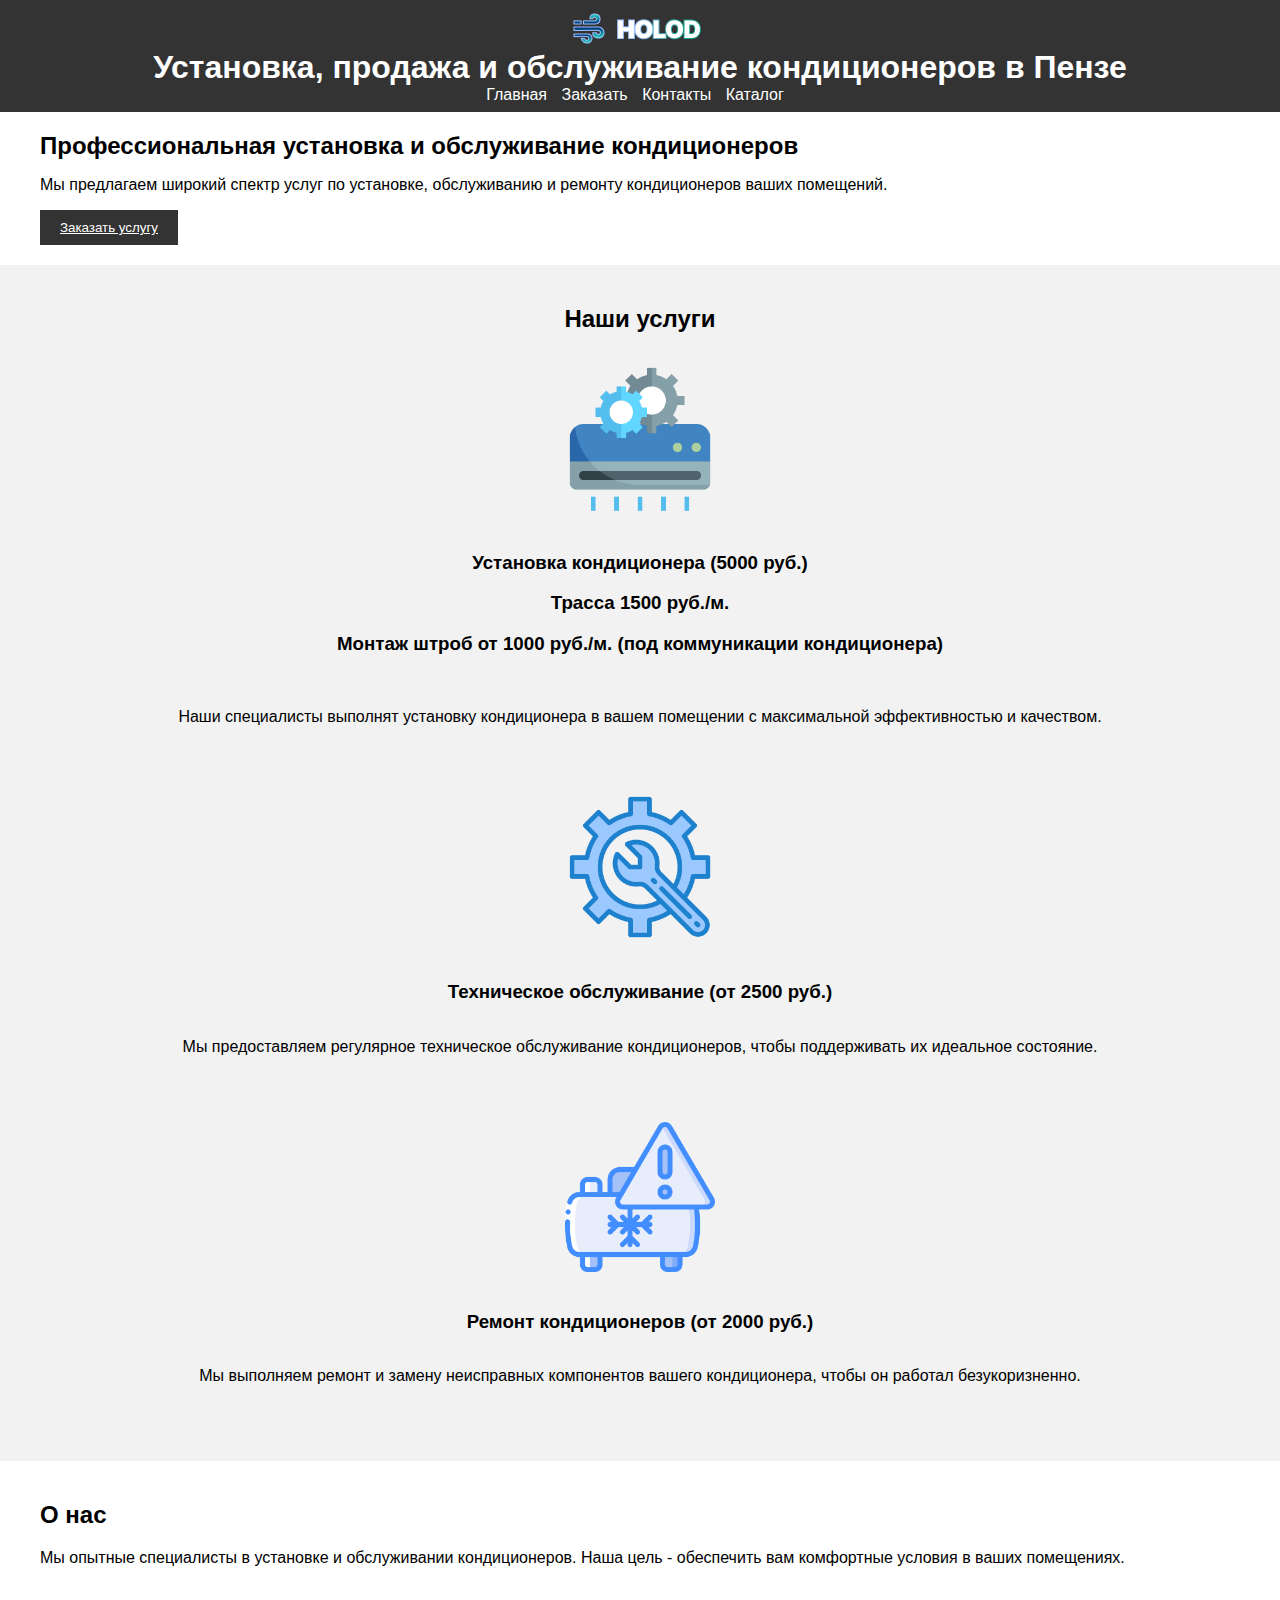
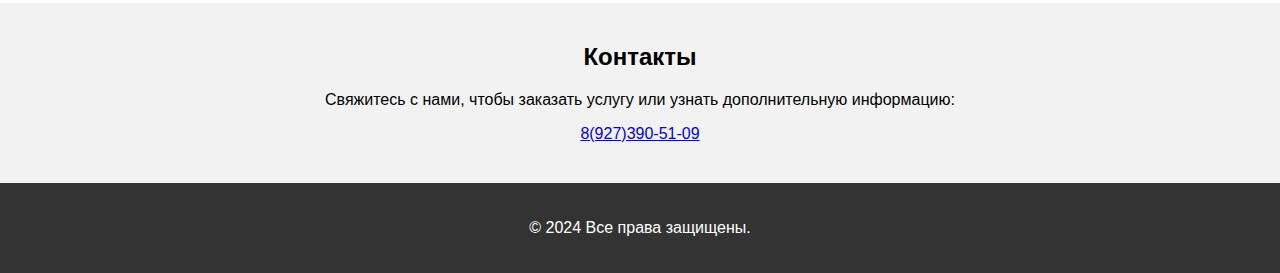
==== commit b2a4c435: "добавила в код теги" ====
--- a/index.html
+++ b/index.html
@@ -1,80 +1,82 @@
 <!DOCTYPE html>
 <html>
+
 <head>
-<link rel="icon" type="image/png" href="img/wind-regular-24.png"> 
-<title>Установка, продажа и обслуживание кондиционеров</title>
+  <link rel="icon" type="image/png" href="img/wind-regular-24.png" />
+  <title>Установка, продажа и обслуживание кондиционеров</title>
 
-<link rel="stylesheet" type="text/css" href="style.css">
+  <link rel="stylesheet" type="text/css" href="style.css" />
 </head>
+
 <body>
+  <header>
+    <div class="container">
+      <img class="logoheader" src="img/logoheader.png" alt="" />
+      <h1>Установка, продажа и обслуживание кондиционеров в Пензе</h1>
 
-<header>
-<div class="container">
-<img class="logoheader" src="img/logoheader.png" alt="">
-<h1>Установка, продажа и обслуживание кондиционеров в Пензе</h1>
+      <nav>
+        <ul>
+          <li><a href="#">Главная</a></li>
+          <li><a href="mail.html">Заказать</a></li>
+          <li><a href="#">Контакты</a></li>
+          <li><a href="katalog.html">Каталог</a></li>
+        </ul>
+      </nav>
+    </div>
+  </header>
+  <main>
+    <section id="hero">
+      <div class="container">
+        <h2>Профессиональная установка и обслуживание кондиционеров</h2>
+        <p>Мы предлагаем широкий спектр услуг по установке, обслуживанию и ремонту кондиционеров ваших помещений.</p>
+        <button><a class="zakaz" href="mail.html"> Заказать услугу</a></button>
+      </div>
+    </section>
 
-<nav>
-<ul>
-<li><a href="#">Главная</a></li>
-<li><a href="#">О нас</a></li>
-<li><a href="#">Услуги</a></li>
-<li><a href="#">Контакты</a></li>
-</ul>
-</nav>
-</div>
-</header>
+    <section id="services">
+      <div class="container">
+        <h2>Наши услуги</h2>
+        <div class="service">
+          <img src="img/4752768.png" alt="" />
+          <h3>
+						Установка кондиционера (5000 руб.)
+						<p>Трасса 1500 руб./м.</p>
+						<p>Монтаж штроб от 1000 руб./м. (под коммуникации кондиционера)</p>
+					</h3>
+          <p>Наши специалисты выполнят установку кондиционера в вашем помещении с максимальной эффективностью и качеством.</p>
+        </div>
+        <div class="service">
+          <img src="img/2092178.png" alt="" />
+          <h3>Техническое обслуживание (от 2500 руб.)</h3>
+          <p>Мы предоставляем регулярное техническое обслуживание кондиционеров, чтобы поддерживать их идеальное состояние.</p>
+        </div>
+        <div class="service">
+          <img src="img/3389591.png" alt="" />
+          <h3>Ремонт кондиционеров (от 2000 руб.)</h3>
+          <p>Мы выполняем ремонт и замену неисправных компонентов вашего кондиционера, чтобы он работал безукоризненно.</p>
+        </div>
+      </div>
+    </section>
 
-<section id="hero">
-<div class="container">
-<h2>Профессиональная установка и обслуживание кондиционеров</h2>
-<p>Мы предлагаем широкий спектр услуг по установке, обслуживанию и ремонту кондиционеров ваших помещений.</p>
-<button>Заказать услугу</button>
-</div>
-</section>
+    <section id="about">
+      <div class="container">
+        <h2>О нас</h2>
+        <p>Мы опытные специалисты в установке и обслуживании кондиционеров. Наша цель - обеспечить вам комфортные условия в ваших помещениях.</p>
+      </div>
+    </section>
+    <section id="contact">
+      <div class="container">
+        <h2>Контакты</h2>
+        <p>Свяжитесь с нами, чтобы заказать услугу или узнать дополнительную информацию:</p>
+        <a href="tel:8(927)390-51-09">8(927)390-51-09</a>
+      </div>
+    </section>
+  </main>
+  <footer>
+    <div class="container">
+      <p>© 2024 Все права защищены.</p>
+    </div>
+  </footer>
+</body>
 
-<section id="services">
-<div class="container">
-<h2>Наши услуги</h2>
-<div class="service">
-<img src="img/4752768.png" alt="">
-<h3>Установка кондиционеров
-<p>Трасса 1500 руб./м.</p>
-<p>Монтаж штроб от 1000 руб./м. (под коммуникации кондиционера)</p></h3>
-<p>Наши специалисты выполнят установку кондиционера в вашем помещении с максимальной эффективностью и качеством.</p>
-</div>
-<div class="service">
-<img src="img/2092178.png" alt="">
-<h3>Техническое обслуживание(от 2500 руб.)</h3>
-<p>Мы предоставляем регулярное техническое обслуживание кондиционеров, чтобы поддерживать их идеальное состояние.</p>
-</div>
-<div class="service">
-<img src="img/3389591.png" alt="">
-<h3>Ремонт кондиционеров (от 2000 руб.)</h3>
-<p>Мы выполняем ремонт и замену неисправных компонентов вашего кондиционера, чтобы он работал безукоризненно.</p>
-</div>
-</div>
-</section>
-
-<section id="about">
-<div class="container">
-<h2>О нас</h2>
-<p>Мы опытные специалисты в установке и обслуживании кондиционеров. Наша цель - обеспечить вам комфортные условия в ваших помещениях.</p>
-</div>
-</section>
-
-<section id="contact">
-<div class="container">
-<h2>Контакты</h2>
-<p>Свяжитесь с нами, чтобы заказать услугу или узнать дополнительную информацию:</p>
-<a href="tel:8(927)390-51-09">8(927)390-51-09</a>
-
-</div>
-</section>
-
-<footer>
-<div class="container">
-<p>© 2024 Все права защищены.</p>
-</div>
-</footer>
-</body>
-</html>+</html>
--- a/style.css
+++ b/style.css
@@ -17,7 +17,7 @@
     
     background-color: #333;
     color: #fff;
-    padding: 20px 0;
+    padding: 8px 0;
     text-align: center;
     }
     
@@ -42,18 +42,16 @@
     }
     
     section {
-    padding: 40px 0;
+    padding: 20px 0;
     }
     
-    #hero {
-    background-image: url(catalog/hero.jpg);
-    background-size: cover;
-    color: #fff;
-    text-align: center;
-    }
+    
     
     #hero h2 {
-    margin-top: 0;
+    display: flex;
+    margin: auto;
+   
+   
     }
     
     button {
@@ -64,7 +62,19 @@
     cursor: pointer;
     
     }
+     
+    .zakaz{
+        color: #fff;
+    }
     
+    .forma{
+        
+        text-align: center;
+        max-width: 400px;
+        margin: auto;
+        flex-wrap: wrap;
+    }
+
     #services {
     background-color: #f2f2f2;
     text-align: center;
@@ -100,4 +110,33 @@
     padding: 20px 0;
     text-align: center;
     }
-    +.back{
+    background-color: #f2f2f2;
+}
+    .wrapper{
+        margin-top: 100px;
+        width: 100%;
+        display: flex;
+        justify-content: space-evenly;
+        flex-wrap: wrap;
+        text-align: center;
+        row-gap: 60px;
+    
+        
+    }
+    .wrapper .item{
+        background-image:#fff;
+        height: 500px;
+        width: 500px;
+        color: #000000;
+        font-size: 20px;
+    }
+img {
+ margin-top: 10px;
+
+}
+.text{
+ margin-top: 10px;
+ text-align: justify;
+ flex-wrap: wrap;
+}
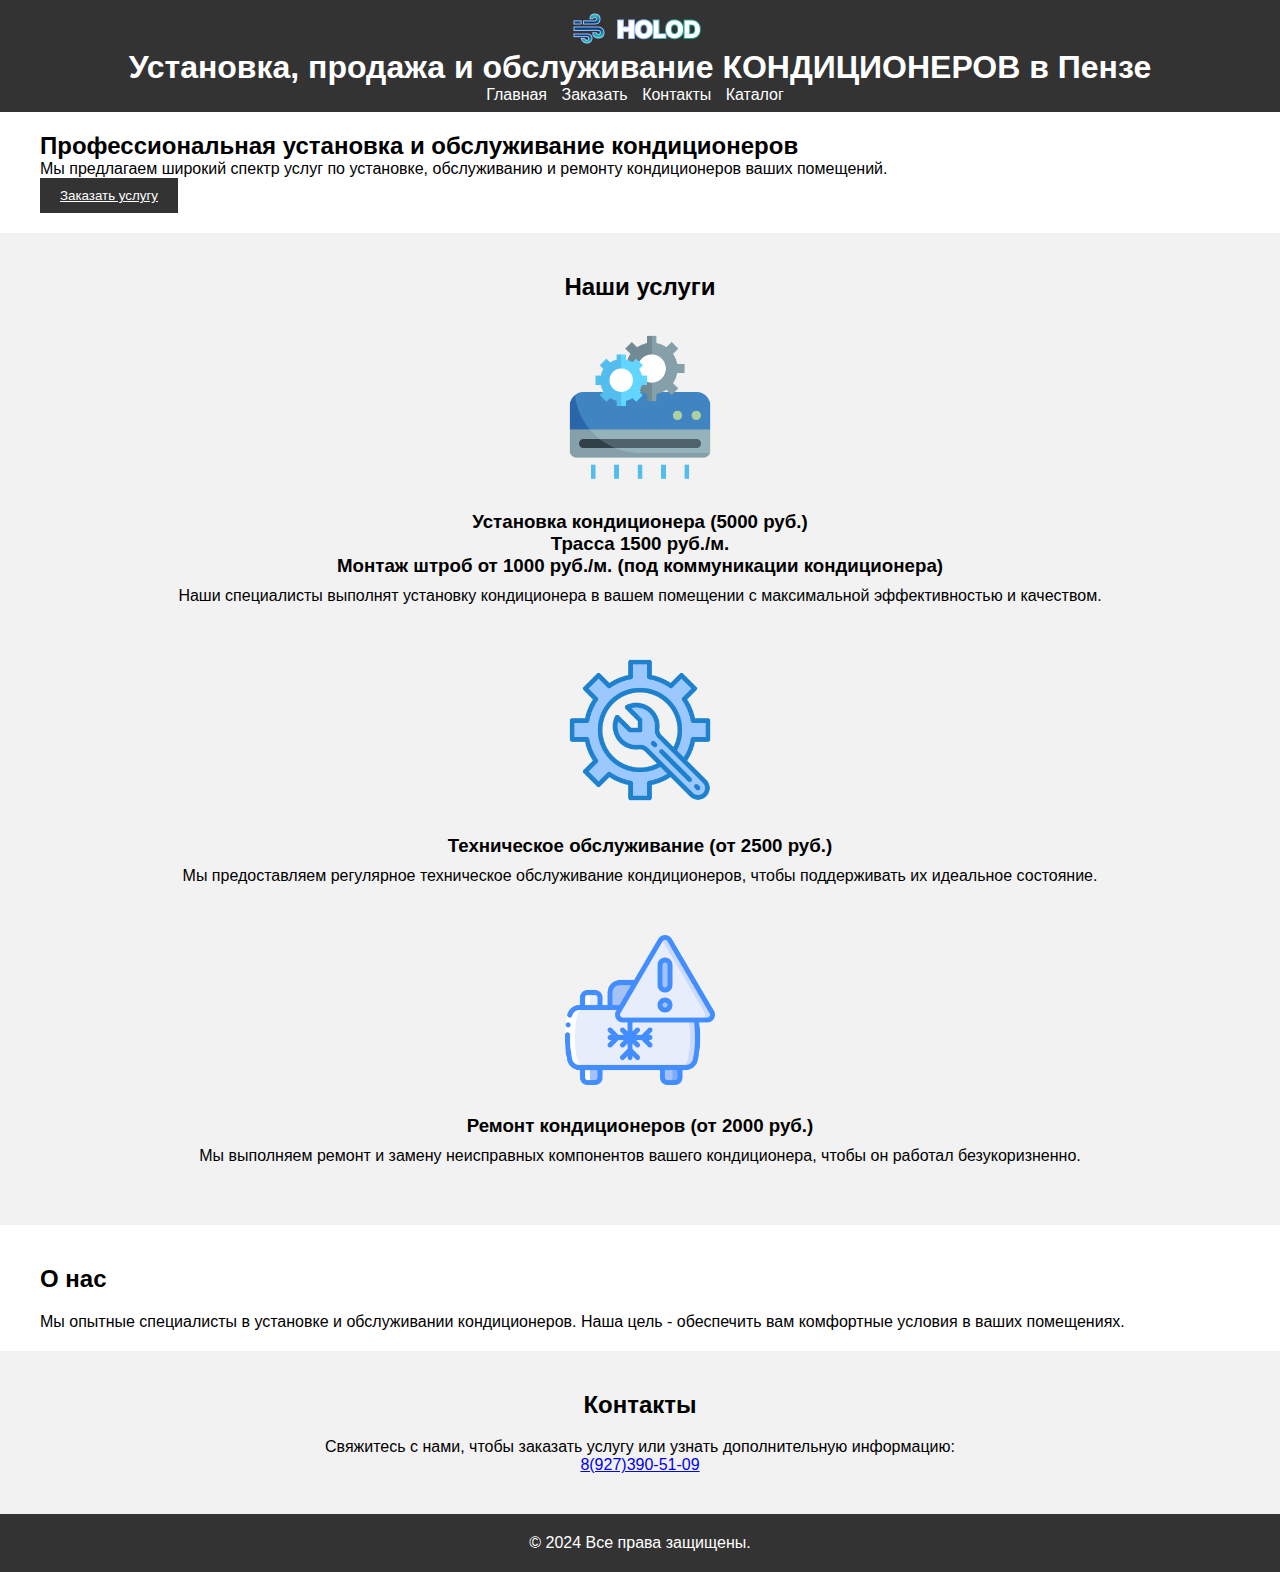
==== commit 9d89427c: "сделала каталог на гридах" ====
--- a/index.html
+++ b/index.html
@@ -12,7 +12,7 @@
   <header>
     <div class="container">
       <img class="logoheader" src="img/logoheader.png" alt="" />
-      <h1>Установка, продажа и обслуживание кондиционеров в Пензе</h1>
+      <h1>Установка, продажа и обслуживание КОНДИЦИОНЕРОВ в Пензе</h1>
 
       <nav>
         <ul>
@@ -24,7 +24,7 @@
       </nav>
     </div>
   </header>
-  <main>
+</main>
     <section id="hero">
       <div class="container">
         <h2>Профессиональная установка и обслуживание кондиционеров</h2>
--- a/style.css
+++ b/style.css
@@ -68,13 +68,13 @@
     }
     
     .forma{
-        
-        text-align: center;
         max-width: 400px;
         margin: auto;
         flex-wrap: wrap;
     }
-
+.titleforma{
+    text-align: center;
+}
     #services {
     background-color: #f2f2f2;
     text-align: center;
@@ -140,3 +140,57 @@
  text-align: justify;
  flex-wrap: wrap;
 }
+
+@media screen and (max-width:768px) {
+    .container{
+        text-align: center;
+    }
+       .service img {
+        width: 100px;
+        height: 100px;
+        object-fit: cover;
+        margin-bottom: 20px;
+        }
+}
+@media screen and (max-width:480px) {
+    .service img {
+        width: 75px;
+        height: 75px;
+        object-fit: cover;
+        margin-bottom: 20px;
+        }
+}
+.catalog {
+    display: grid;
+    grid-template-columns: repeat(3, 3fr);
+    grid-template-rows: repeat(3, 3fr);
+    justify-items: center;
+    grid-template-columns: repeat(auto-fill, minmax(380px, 1fr));
+    grid-gap: 20px;
+  }
+  
+  .KR {
+    display: grid;
+    grid-template-rows: auto 1fr auto;
+    padding: 10px;
+    border: 1px solid #ddd;
+    border-radius: 5px;
+    text-align: center;
+    margin-top: 20px;
+  }
+  .Cools_Plus_big{
+    width: 350px;
+    height: 150px;
+  }
+  img {
+    max-width: 100%;
+    height: auto;
+  }
+  
+  h3 {
+    margin: 10px 0;
+  }
+  
+  p {
+    margin: 0;
+  }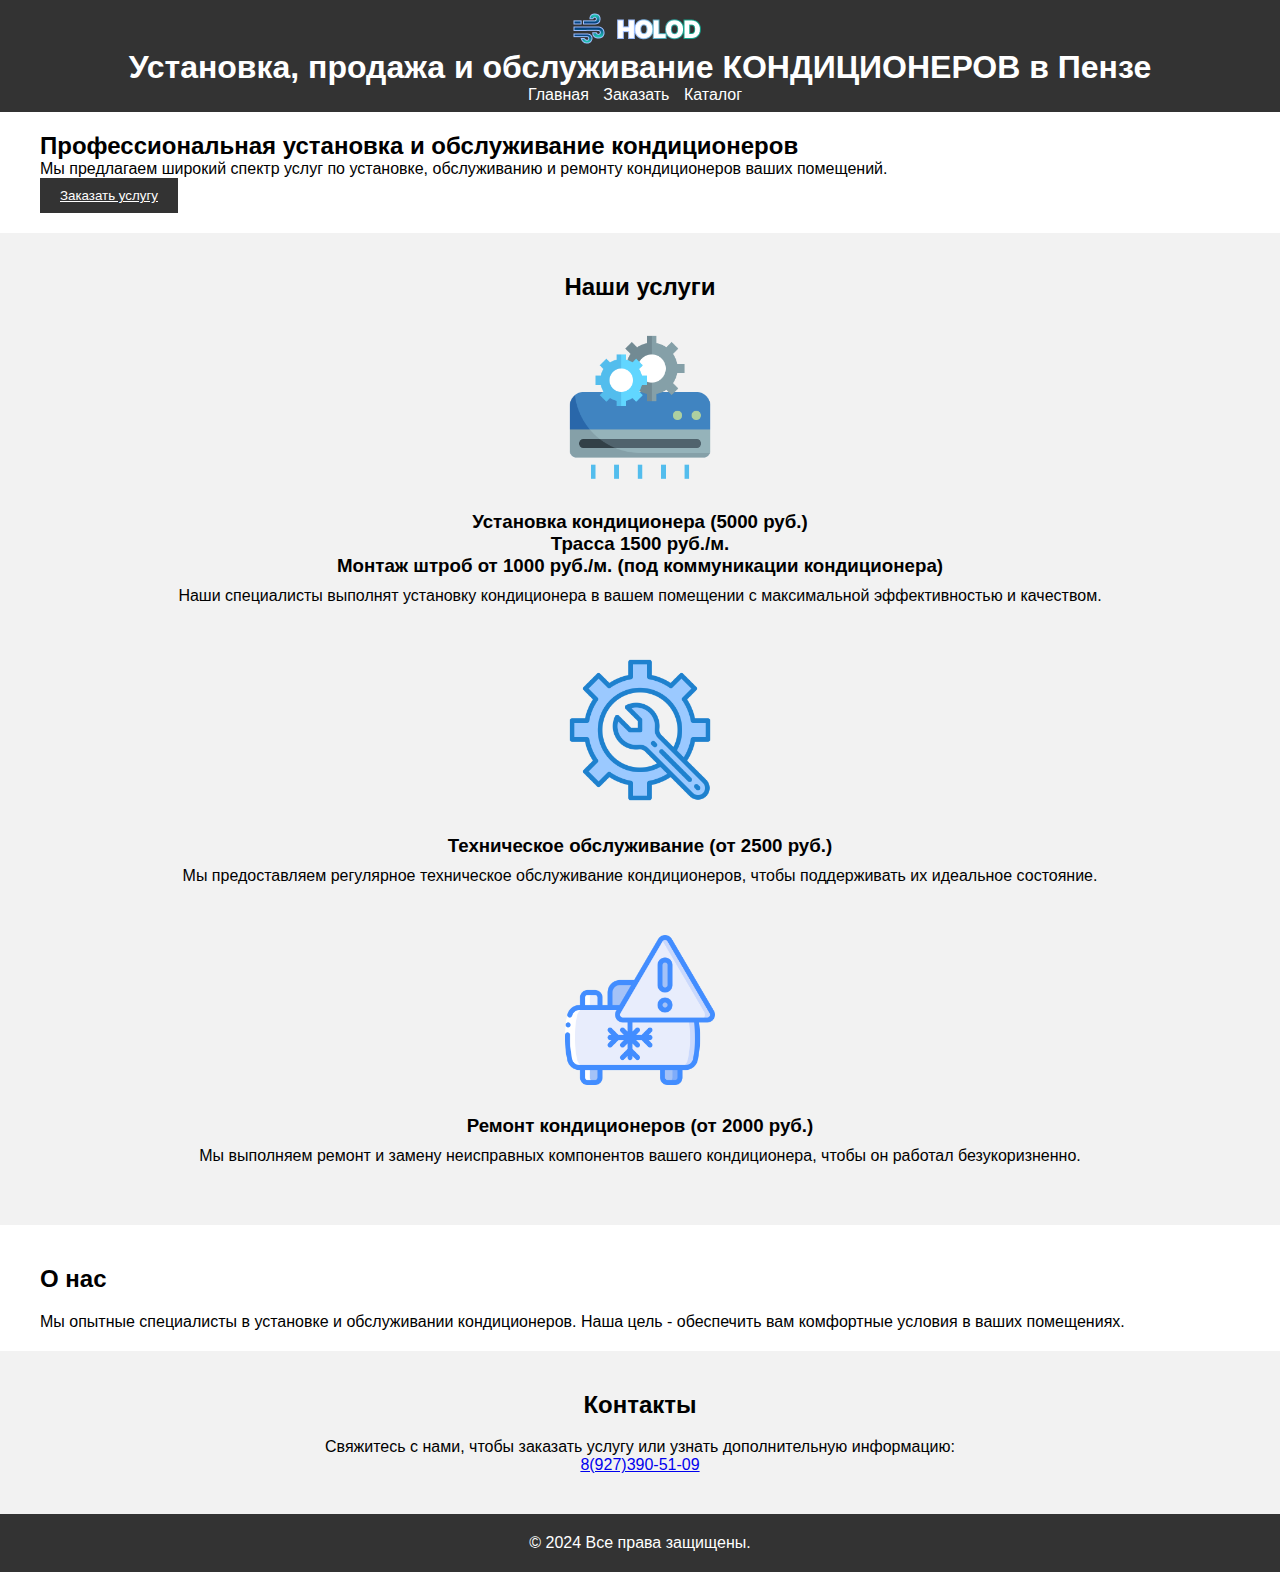
==== commit 32766980: "создала каталог на гридах каждого блока" ====
--- a/index.html
+++ b/index.html
@@ -18,7 +18,6 @@
         <ul>
           <li><a href="#">Главная</a></li>
           <li><a href="mail.html">Заказать</a></li>
-          <li><a href="#">Контакты</a></li>
           <li><a href="katalog.html">Каталог</a></li>
         </ul>
       </nav>
--- a/style.css
+++ b/style.css
@@ -177,10 +177,17 @@
     border-radius: 5px;
     text-align: center;
     margin-top: 20px;
+    cursor: pointer;
+  }
+  .textKR{
+    color: #333;
+    padding: 10px 20px;
+    border: none;
+    cursor: pointer;
   }
   .Cools_Plus_big{
-    width: 350px;
-    height: 150px;
+    width: 400px;
+    height: 140px;
   }
   img {
     max-width: 100%;
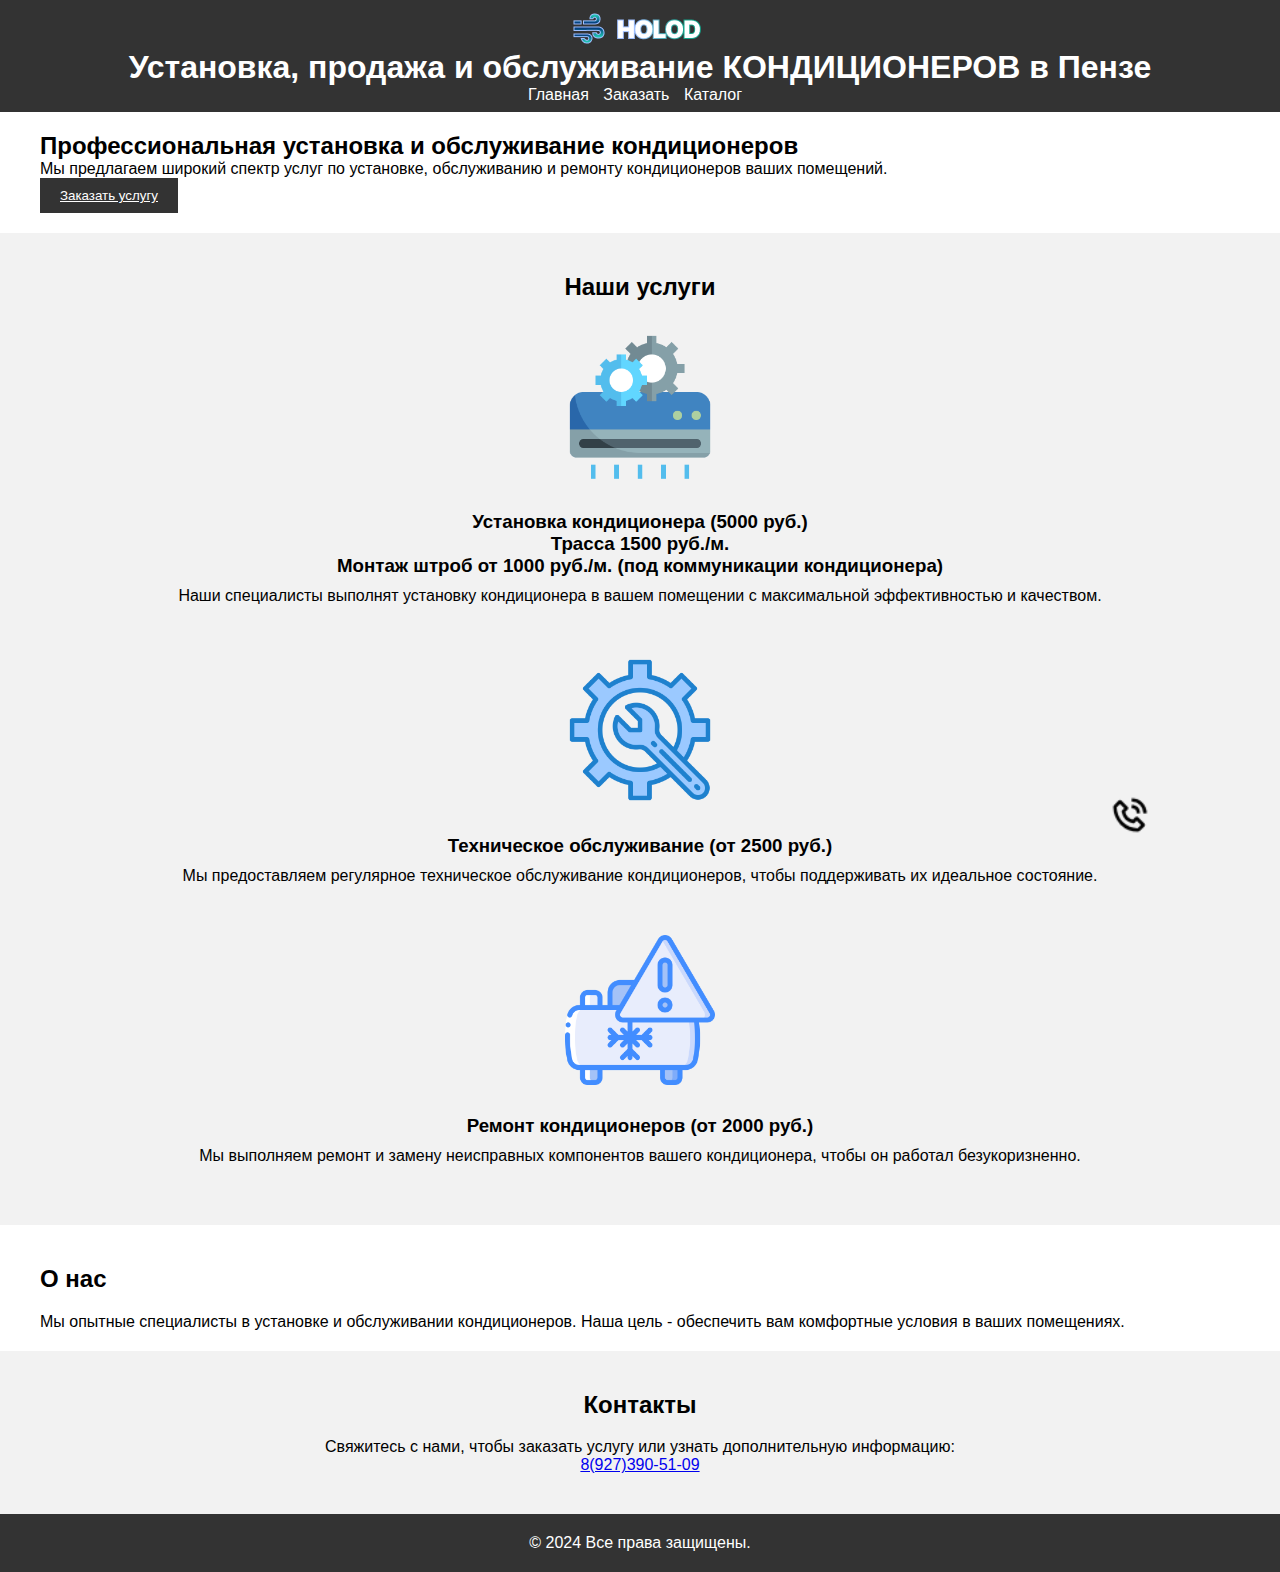
==== commit 0b0c3fc4: "анимированная реклама, телефон" ====
--- a/index.html
+++ b/index.html
@@ -23,7 +23,7 @@
       </nav>
     </div>
   </header>
-</main>
+ <main>
     <section id="hero">
       <div class="container">
         <h2>Профессиональная установка и обслуживание кондиционеров</h2>
@@ -70,7 +70,12 @@
         <a href="tel:8(927)390-51-09">8(927)390-51-09</a>
       </div>
     </section>
-  </main>
+    <div class="advertisement">
+       <a class="phone" href="tel:8(927)390-51-09">
+       <div class="phone" ></div>
+       </a>
+    </div>
+ </main>
   <footer>
     <div class="container">
       <p>© 2024 Все права защищены.</p>
--- a/style.css
+++ b/style.css
@@ -14,7 +14,6 @@
     }
     
     header {
-    
     background-color: #333;
     color: #fff;
     padding: 8px 0;
@@ -193,11 +192,34 @@
     max-width: 100%;
     height: auto;
   }
-  
+  .KR:hover{
+    transform: scale(1.1) !important;
+  }
   h3 {
     margin: 10px 0;
   }
   
   p {
     margin: 0;
+  }
+  .advertisement {
+    position: fixed;
+    bottom: 5px;
+    right: 20px;
+    width: 150px;
+    height: 100px;
+  }
+  
+  .phone {
+    width: 40px;
+    height: 40px;
+    background: url('img/phone-call-regular-24.png');
+    background-size: cover;
+    animation: phoneAnimation 2s infinite;
+  }
+  
+  @keyframes phoneAnimation {
+    0% { transform: rotate(0deg); }
+    50% { transform: rotate(30deg); }
+    100% { transform: rotate(0deg); }
   }